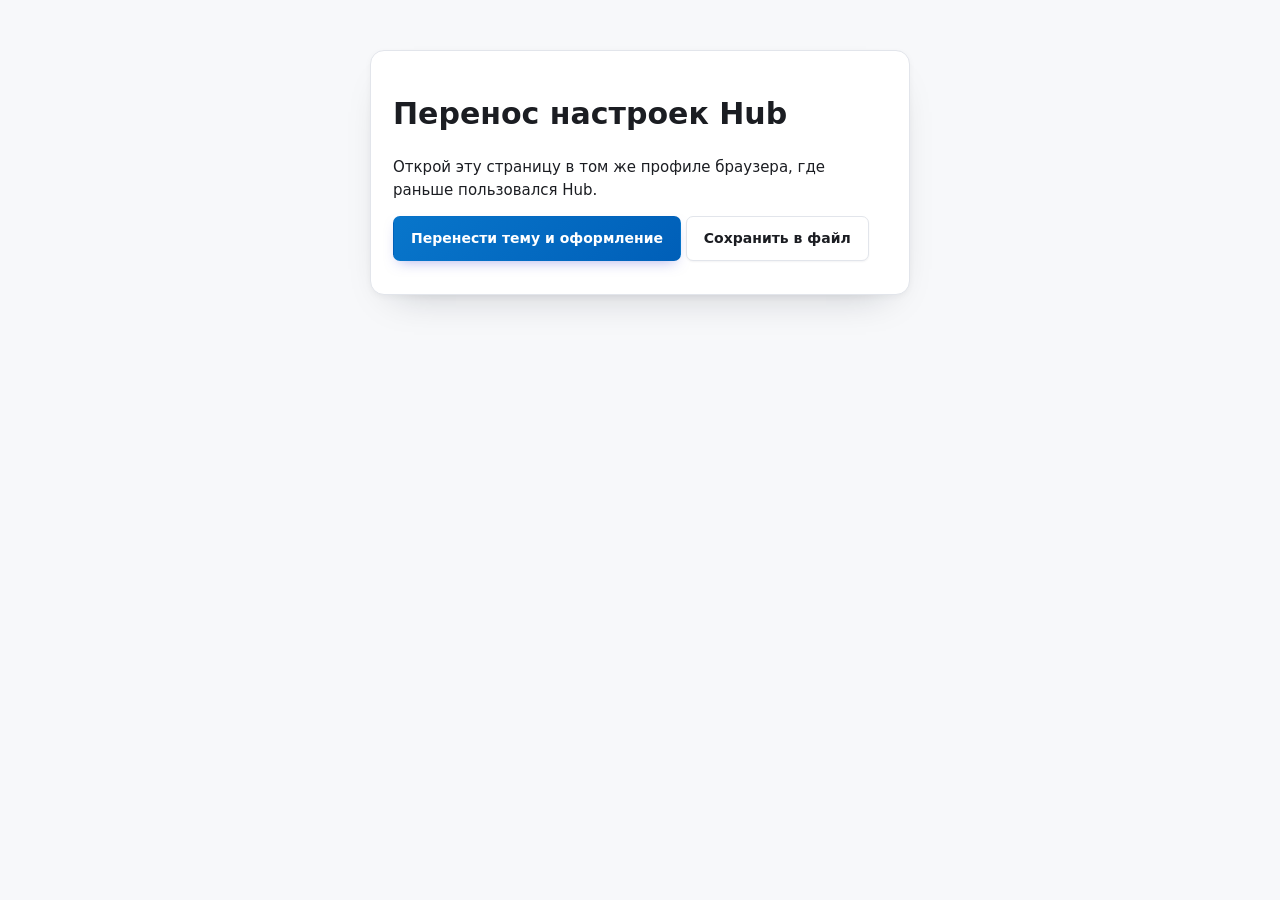
==== web/transfer.html @ 9c31f0e9 "Release Hub 1.4.0 for Windows" ====
<!doctype html>
<html lang="ru">
<head>
<meta charset="utf-8">
<meta name="viewport" content="width=device-width, initial-scale=1">
<title>Перенос настроек Hub</title>
<link rel="stylesheet" href="style.css">
</head>
<body>
<main class="transfer card">
  <h1>Перенос настроек Hub</h1>
  <p>Открой эту страницу в том же профиле браузера, где раньше пользовался Hub.</p>
  <button type="button" class="btn primary" id="transferBtn">Перенести тему и оформление</button>
  <button type="button" class="btn ghost" id="transferExport">Сохранить в файл</button>
  <p role="status" id="transferStatus"></p>
</main>
<script src="transfer.js"></script>
</body>
</html>
---- web/style.css ----
/* Hub — общая тема для всех инструментов */

:root {
  --ease-out: cubic-bezier(0.22, 0.8, 0.25, 1);
  --bg: #f7f8fa;
  --card: #ffffff;
  --card-soft: #f7f8fa;
  --text: #1b1d22;
  --muted: #505662;
  --faint: #626a77;
  --border: #e2e5eb;
  --border-strong: #c7cdd7;
  --accent: #005fb8;
  --accent-2: #0876cb;
  --accent-ink: #ffffff;
  --accent-soft: #e3effb;
  --danger: #e5484d;
  --ok: #18a058;
  --warn: #b45309;
  --ring: rgba(0, 95, 184, 0.24);
  --shadow-sm: 0 1px 2px rgba(16, 20, 32, 0.05);
  --shadow-md: 0 2px 6px rgba(16, 20, 32, 0.04), 0 18px 40px -24px rgba(16, 20, 32, 0.28);
  --shadow-lg: 0 30px 70px -30px rgba(16, 20, 32, 0.42);
  --radius-lg: 14px;
  --radius-md: 10px;
  --radius-sm: 7px;
  --row-hover: #edf0f5;
  --sidebar: #eef1f5;
  --pie-1: #6366f1;
  --pie-2: #3b9df0;
  --pie-3: #12a06a;
  --pie-4: #f0a028;
  --pie-5: #ec6f8e;
  --pie-6: #8b5cf6;
  --pie-7: #0ea5a5;
  --pie-8: #f97362;
  --pie-9: #4f8ef7;
  --pie-rest: #ccd1dc;
  --glass-canvas-bg: #edf2f9;
  --glass-glow-1: rgba(147, 112, 219, 0.42);
  --glass-glow-2: rgba(56, 189, 248, 0.38);
  --glass-glow-3: rgba(244, 114, 182, 0.32);
  --glass-glow-4: rgba(52, 211, 153, 0.32);
  color-scheme: light;
}

[data-theme="dark"] {
  --bg: #202124;
  --card: #292b30;
  --card-soft: #24262a;
  --text: #f1f2f5;
  --muted: #b9bfca;
  --faint: #a6adbb;
  --border: #383b43;
  --border-strong: #535864;
  --accent: #80c2ff;
  --accent-2: #a1d0ff;
  --accent-ink: #10121a;
  --accent-soft: #273e55;
  --danger: #ff6b6b;
  --ok: #3dd68c;
  --warn: #fbbf24;
  --ring: rgba(128, 194, 255, 0.3);
  --shadow-sm: 0 1px 2px rgba(0, 0, 0, 0.4);
  --shadow-md: 0 2px 8px rgba(0, 0, 0, 0.35), 0 24px 50px -30px rgba(0, 0, 0, 0.9);
  --shadow-lg: 0 40px 80px -30px rgba(0, 0, 0, 0.9);
  --row-hover: #33363d;
  --sidebar: #25272b;
  --pie-1: #80c2ff;
  --pie-2: #5cc5ff;
  --pie-3: #3dd68c;
  --pie-4: #fbbf24;
  --pie-5: #ff8fae;
  --pie-6: #b794ff;
  --pie-7: #2dd4bf;
  --pie-8: #ff8a72;
  --pie-9: #7aa7ff;
  --pie-rest: #3a4050;
  --glass-canvas-bg: #090b10;
  --glass-glow-1: rgba(139, 92, 246, 0.38);
  --glass-glow-2: rgba(14, 165, 233, 0.32);
  --glass-glow-3: rgba(236, 72, 153, 0.24);
  --glass-glow-4: rgba(16, 185, 129, 0.22);
  color-scheme: dark;
}

* { box-sizing: border-box; }

html, body { min-height: 100%; }

body {
  margin: 0;
  background-color: var(--bg);
  color: var(--text);
  font-family: "Segoe UI Variable Text", "Segoe UI", "Inter", system-ui, -apple-system, "Helvetica Neue", Arial, sans-serif;
  font-size: 15px;
  line-height: 1.5;
  -webkit-font-smoothing: antialiased;
  transition: background-color 0.25s ease, color 0.25s ease;
}

/* ---------- Каркас ---------- */

.shell {
  display: grid;
  grid-template-columns: 204px minmax(0, 1fr);
  min-height: 100vh;
}

.sidebar {
  position: sticky;
  top: 0;
  height: 100vh;
  display: flex;
  flex-direction: column;
  gap: 12px;
  padding: 14px 8px 10px;
  background: var(--sidebar);
  border-right: 1px solid var(--border);
  z-index: 50;
}

.brand { display: flex; align-items: center; gap: 12px; padding: 0 8px; }

.brand-mark {
  width: 32px;
  height: 32px;
  border-radius: 8px;
  display: grid;
  place-items: center;
  color: #fff;
  background: #005fb8;
  flex: none;
}

.brand-mark svg { width: 21px; height: 21px; }

.brand-text h1 {
  margin: 0;
  font-size: 17px;
  font-weight: 650;
  letter-spacing: -0.02em;
}

.nav {
  display: flex;
  flex-direction: column;
  gap: 2px;
  min-height: 0;
  overflow-y: auto;
  scrollbar-width: thin;
  padding: 2px;
}

.nav-item {
  display: flex;
  align-items: center;
  flex: none;
  gap: 9px;
  padding: 6px 8px;
  min-height: 34px;
  border: 1px solid transparent;
  border-radius: 7px;
  color: var(--muted);
  text-decoration: none;
  font-size: 13.5px;
  font-weight: 520;
  transition: background 0.15s ease, color 0.15s ease;
}

.nav-item:hover { background: var(--row-hover); color: var(--text); }

.nav-item.is-active {
  background: var(--accent-soft);
  border-color: color-mix(in srgb, var(--accent) 18%, transparent);
  color: var(--accent);
  font-weight: 600;
}

.nav-icon { width: 20px; height: 20px; display: grid; place-items: center; flex: none; }
.nav-icon svg { width: 18px; height: 18px; }
.nav-name { white-space: nowrap; overflow: hidden; text-overflow: ellipsis; }

.sidebar-foot { margin-top: auto; display: flex; flex-direction: column; gap: 10px; padding: 0 4px; }

.theme-toggle {
  display: flex;
  align-items: center;
  gap: 9px;
  width: 100%;
  padding: 9px 11px;
  border-radius: 11px;
  border: 1px solid var(--border);
  background: var(--card);
  color: var(--muted);
  font: inherit;
  font-size: 12.5px;
  cursor: pointer;
  transition: border-color 0.15s ease, color 0.15s ease, background 0.15s ease;
}

.theme-toggle:hover { border-color: var(--border-strong); color: var(--text); }
.theme-icon { width: 18px; height: 18px; display: grid; place-items: center; }
.theme-icon svg { width: 16px; height: 16px; }
.theme-icon .icon-moon { display: none; }
[data-theme="dark"] .theme-icon .icon-sun { display: none; }
[data-theme="dark"] .theme-icon .icon-moon { display: block; }

.workspace {
  grid-column: 2;
  padding: 0 28px 40px;
  width: 100%;
  max-width: 1240px;
  min-width: 0;
}

.workspace-bar {
  position: sticky;
  top: 0;
  z-index: 30;
  display: flex;
  align-items: center;
  min-height: 56px;
  border-bottom: 1px solid var(--border);
  background: var(--bg);
}

.quick-search {
  display: flex;
  align-items: center;
  gap: 9px;
  width: min(100%, 370px);
  padding: 5px 9px;
  min-height: 35px;
  background: var(--card);
  border: 1px solid var(--border-strong);
  border-radius: var(--radius-sm);
  color: var(--muted);
  text-align: left;
  font: inherit;
  font-size: 13px;
  cursor: pointer;
  transition: background-color 150ms ease, border-color 150ms ease;
}
.quick-search:hover { background: var(--row-hover); border-color: var(--accent); }
.quick-search svg { width: 17px; height: 17px; flex: none; }
.quick-search kbd {
  margin-left: auto;
  color: var(--muted);
  background: var(--card-soft);
  border: 1px solid var(--border);
  border-radius: 4px;
  padding: 1px 5px;
  font: inherit;
  font-size: 11px;
  white-space: nowrap;
}

.workspace-head { margin: 18px 0 16px; }
.skip-link { position: fixed; z-index: 200; top: 6px; left: 8px; transform: translateY(-150%); padding: 8px; background: var(--card); color: var(--accent); }
.skip-link:focus { transform: none; }
.shell :focus-visible, .modal :focus-visible, .transfer :focus-visible { outline: 2px solid var(--accent); outline-offset: 2px; }
.transfer { width: min(540px, calc(100% - 32px)); margin: 50px auto; }

html[data-desktop] .splash { display: none; }

.workspace-head h2 {
  margin: 0;
  font-size: 22px;
  font-weight: 650;
  letter-spacing: -0.025em;
}

.workspace-head p { margin: 3px 0 0; font-size: 13px; color: var(--muted); }

.tool-root { min-width: 0; transition: opacity 150ms ease, transform 150ms ease; }
.tool-root.is-entering { animation: toolEnter 280ms var(--ease-out) both; }
.tool-root.is-exiting { opacity: 0; transform: translateY(-6px); pointer-events: none; }

@keyframes toolEnter {
  from { opacity: 0; transform: translateY(10px); }
  to { opacity: 1; transform: none; }
}


/* ---------- Общее: кнопки, поля ---------- */

.btn {
  display: inline-flex;
  align-items: center;
  justify-content: center;
  gap: 8px;
  padding: 11px 17px;
  border-radius: var(--radius-sm);
  border: 1px solid transparent;
  background: transparent;
  color: var(--text);
  font: inherit;
  font-size: 14px;
  font-weight: 550;
  cursor: pointer;
  white-space: nowrap;
  transition: transform 0.16s ease, box-shadow 0.18s ease, background 0.18s ease, border-color 0.18s ease, opacity 0.18s ease;
}

.btn svg { width: 17px; height: 17px; }

.btn.ghost {
  background: var(--card);
  border-color: var(--border);
  color: var(--text);
  box-shadow: var(--shadow-sm);
}

.btn.ghost:hover { border-color: var(--border-strong); background: var(--row-hover); }

.btn.ghost.is-active { border-color: var(--accent); color: var(--accent); background: var(--accent-soft); }

.btn.primary {
  background: linear-gradient(135deg, var(--accent-2), var(--accent));
  color: var(--accent-ink);
  box-shadow: 0 6px 14px -6px rgba(91, 91, 214, 0.5);
}

.btn.primary:hover { transform: translateY(-1px); box-shadow: 0 10px 22px -11px rgba(91, 91, 214, 0.7); }

.btn.danger {
  background: linear-gradient(135deg, #f87171, var(--danger));
  color: #fff;
  box-shadow: 0 6px 14px -6px rgba(229, 72, 77, 0.45);
}

.btn.danger:hover { transform: translateY(-1px); }
.btn:active { transform: translateY(0) scale(0.985); }
.btn:disabled { opacity: 0.45; cursor: not-allowed; transform: none; box-shadow: none; }
.btn.small { padding: 9px 13px; font-size: 13px; }
.btn.tiny { padding: 6px 11px; font-size: 12.5px; border-radius: 9px; }
.btn.large { padding: 13px 22px; font-size: 14.5px; }

.btn:focus-visible, .mini-btn:focus-visible, .chip:focus-visible, .theme-toggle:focus-visible, .nav-item:focus-visible {
  outline: 2px solid var(--accent);
  outline-offset: 2px;
}

.card {
  background: var(--card);
  border: 1px solid var(--border);
  border-radius: var(--radius-lg);
  box-shadow: var(--shadow-md);
  padding: 20px 22px 18px;
}

.search {
  flex: 1;
  min-width: 200px;
  display: flex;
  align-items: center;
  gap: 9px;
  padding: 0 13px;
  background: var(--card);
  border: 1px solid var(--border);
  border-radius: var(--radius-sm);
  box-shadow: var(--shadow-sm);
  transition: border-color 0.18s ease, box-shadow 0.18s ease;
}

.search:focus-within { border-color: var(--accent); box-shadow: 0 0 0 4px var(--ring); }
.search svg { width: 17px; height: 17px; color: var(--faint); flex: none; }

.search input {
  flex: 1;
  min-width: 0;
  border: 0;
  outline: 0;
  background: transparent;
  padding: 11px 0;
  font: inherit;
  font-size: 14px;
  color: var(--text);
}

.search input::placeholder { color: var(--faint); }

/* ---------- Буфер обмена ---------- */

.clip-toolbar { display: flex; gap: 10px; align-items: center; flex-wrap: wrap; margin-bottom: 10px; }
.clip-filters { display: inline-flex; gap: 4px; background: var(--chip, rgba(0,0,0,0.04)); padding: 3px; border-radius: 999px; border: 1px solid var(--border); }
.clip-filters .pill { cursor: pointer; border: none; background: transparent; color: var(--muted); font-size: 12px; padding: 3px 10px; border-radius: 999px; transition: all 0.15s ease; }
.clip-filters .pill:hover { color: var(--text); }
.clip-filters .pill.is-active { background: var(--card); color: var(--accent); font-weight: 600; box-shadow: var(--shadow-sm); }
.clip-pill { font-size: 11px; padding: 2px 7px; border-radius: 999px; }

.clip-status { margin: 0 2px 14px; font-size: 12.5px; color: var(--muted); }
.clip-status.is-paused { color: var(--warn); }

.clip-list { display: flex; flex-direction: column; gap: 10px; }

.clip {
  display: flex;
  align-items: stretch;
  background: var(--card);
  border: 1px solid var(--border);
  border-radius: 16px;
  box-shadow: var(--shadow-sm);
  overflow: hidden;
  transition: border-color 0.15s ease, transform 0.15s ease;
  animation: rise 0.28s ease both;
}

.clip:hover { border-color: var(--border-strong); transform: translateY(-1px); }
.clip.is-pinned { border-color: color-mix(in srgb, var(--accent) 38%, var(--border)); }

.clip-body {
  flex: 1;
  min-width: 0;
  display: flex;
  flex-direction: column;
  gap: 7px;
  padding: 14px 16px;
  border: 0;
  background: none;
  font: inherit;
  color: inherit;
  text-align: left;
  cursor: pointer;
}

.clip-text {
  display: -webkit-box;
  -webkit-line-clamp: 4;
  -webkit-box-orient: vertical;
  overflow: hidden;
  white-space: pre-wrap;
  word-break: break-word;
  font-size: 13.5px;
  line-height: 1.45;
}

.clip-meta {
  display: flex;
  align-items: center;
  gap: 6px;
  font-size: 11.5px;
  color: var(--faint);
}

.clip-dot { color: var(--border-strong); }

.clip-badge {
  margin-left: 4px;
  padding: 2px 9px;
  border-radius: 999px;
  background: var(--accent-soft);
  color: var(--accent);
  font-size: 10.5px;
  font-weight: 550;
}

.clip-tools {
  display: flex;
  flex-direction: row;
  align-items: center;
  gap: 2px;
  padding: 0 10px 0 0;
  opacity: 0;
  transition: opacity 0.15s ease;
}

.clip:hover .clip-tools,
.clip:focus-within .clip-tools { opacity: 1; }

@media (hover: none) {
  .clip-tools { opacity: 1; }
}

.mini-btn {
  width: 30px;
  height: 30px;
  display: grid;
  place-items: center;
  border-radius: 9px;
  border: 1px solid transparent;
  background: transparent;
  color: var(--muted);
  cursor: pointer;
  transition: background 0.15s ease, color 0.15s ease;
}

.mini-btn svg { width: 16px; height: 16px; }
.mini-btn:hover { background: var(--row-hover); color: var(--text); }
.mini-btn.danger:hover { background: color-mix(in srgb, var(--danger) 12%, transparent); color: var(--danger); }

.clip-empty { text-align: center; padding: 20px 10px 4px; }
.clip-art { height: 150px; }

/* ---------- Пустые состояния ---------- */

.empty-state { text-align: center; padding: 6px 10px; }

.empty-art {
  position: relative;
  width: min(540px, 100%);
  height: 168px;
  display: grid;
  place-items: center;
  margin: 0 auto 6px;
}

.empty-folder {
  width: 88px;
  height: 88px;
  border-radius: 26px;
  display: grid;
  place-items: center;
  color: var(--accent);
  background: var(--card);
  border: 1px solid var(--border);
  box-shadow: var(--shadow-md);
  animation: rise 480ms var(--ease-out) both;
}

.empty-folder svg { width: 40px; height: 40px; }

.empty-chip {
  position: absolute;
  font-size: 12px;
  padding: 6px 12px;
  border-radius: 999px;
  background: var(--card);
  border: 1px solid var(--border);
  color: var(--muted);
  box-shadow: var(--shadow-sm);
  animation: rise 480ms var(--ease-out) both;
}

.empty-chip.c1 { top: 22px; left: 4%; color: #d98a00; animation-delay: 40ms; }
.empty-chip.c2 { top: 34px; right: 4%; color: #2f7ae5; animation-delay: 80ms; }
.empty-chip.c3 { bottom: 26px; left: 8%; color: #7c53e0; animation-delay: 120ms; }
.empty-chip.c4 { bottom: 18px; right: 6%; color: #12a06a; animation-delay: 160ms; }

[data-theme="dark"] .empty-chip.c1 { color: #f0b429; }
[data-theme="dark"] .empty-chip.c2 { color: #6aa8ff; }
[data-theme="dark"] .empty-chip.c3 { color: #b794ff; }
[data-theme="dark"] .empty-chip.c4 { color: #46d69b; }

.empty-state h2 { margin: 4px 0 8px; font-size: 21px; font-weight: 640; letter-spacing: -0.025em; }
.empty-state p { margin: 0 auto; max-width: 460px; color: var(--muted); font-size: 13.5px; }

.soon { text-align: center; padding: 60px 20px; }
.soon-title { margin: 0; font-weight: 600; }
.soon-text { margin: 6px 0 0; color: var(--muted); font-size: 13px; }

.rules-card { margin-top: 12px; padding: 16px 20px; animation: rise 0.2s ease both; }
.rules-head { display: flex; justify-content: space-between; align-items: center; margin-bottom: 12px; flex-wrap: wrap; gap: 8px; }
.rules-head h3 { font-size: 14.5px; font-weight: 650; margin: 0; }
.rules-actions { display: flex; gap: 8px; }
.rules-list { display: flex; flex-direction: column; gap: 10px; max-height: 380px; overflow-y: auto; padding-right: 4px; }
.rules-row { display: flex; gap: 10px; align-items: center; }
.rules-cat-input { width: 140px; flex-shrink: 0; font-size: 13px; padding: 6px 10px; border: 1px solid var(--border); border-radius: 8px; background: var(--card-soft); color: var(--text); }
.rules-ext-input { flex: 1; min-width: 0; font-size: 13px; padding: 6px 10px; border: 1px solid var(--border); border-radius: 8px; background: var(--card-soft); color: var(--text); }
.rules-foot { margin-top: 12px; display: flex; gap: 8px; }
.rules-field { display: flex; flex-direction: column; gap: 5px; margin-bottom: 12px; }
.rules-field label { font-size: 12px; font-weight: 600; color: var(--muted); }
.rules-field input { width: 100%; font-size: 13px; padding: 7px 10px; border: 1px solid var(--border); border-radius: 8px; background: var(--card-soft); color: var(--text); }

/* ---------- Сортировка файлов ---------- */

.picker-head {
  display: flex;
  align-items: center;
  justify-content: space-between;
  gap: 12px;
  margin-bottom: 14px;
}

.picker-head h2 { margin: 0; font-size: 15px; font-weight: 600; letter-spacing: -0.01em; }

.pill { font-size: 12px; padding: 4px 10px; border-radius: 999px; white-space: nowrap; }
.pill-quiet { color: var(--accent); background: var(--accent-soft); font-weight: 550; }

.field-row { display: flex; gap: 10px; align-items: stretch; flex-wrap: wrap; }
.field-row .path-field { flex: 1 1 320px; }

.path-field {
  position: relative;
  display: flex;
  align-items: center;
  min-width: 0;
  background: var(--card-soft);
  border: 1px solid var(--border);
  border-radius: var(--radius-sm);
  transition: border-color 0.18s ease, box-shadow 0.18s ease, background 0.18s ease;
}

.path-field:focus-within { border-color: var(--accent); box-shadow: 0 0 0 4px var(--ring); background: var(--card); }

.path-icon { width: 17px; height: 17px; margin-left: 13px; color: var(--faint); flex: none; }

.path-field input {
  flex: 1;
  min-width: 0;
  border: 0;
  outline: 0;
  background: transparent;
  padding: 12px 13px 12px 10px;
  font: inherit;
  font-size: 14px;
  color: var(--text);
  text-overflow: ellipsis;
}

.hint { margin: 12px 2px 0; font-size: 12.5px; color: var(--muted); }

.undo-banner {
  margin-top: 13px;
  display: flex;
  align-items: center;
  justify-content: space-between;
  gap: 12px;
  padding: 10px 12px 10px 14px;
  border-radius: 13px;
  background: var(--accent-soft);
  border: 1px solid color-mix(in srgb, var(--accent) 22%, transparent);
  animation: fadeIn 0.3s ease both;
}

.undo-banner-text { font-size: 13px; }

.stats { display: grid; grid-template-columns: repeat(3, 1fr); gap: 12px; margin-top: 16px; }

.stat {
  background: var(--card);
  border: 1px solid var(--border);
  border-radius: var(--radius-md);
  padding: 13px 17px;
  box-shadow: var(--shadow-sm);
  display: flex;
  flex-direction: column;
  gap: 2px;
}

.stat-value { font-size: 20px; font-weight: 640; letter-spacing: -0.02em; }
.stat-label { font-size: 12px; color: var(--muted); }

.preview { margin-top: 18px; }

.toolbar { display: flex; gap: 10px; align-items: center; margin-bottom: 12px; flex-wrap: wrap; }

.chips { display: flex; gap: 8px; flex-wrap: wrap; margin-bottom: 14px; }

.chip {
  display: inline-flex;
  align-items: center;
  gap: 7px;
  padding: 7px 13px;
  border-radius: 999px;
  border: 1px solid var(--border);
  background: var(--card);
  color: var(--muted);
  font: inherit;
  font-size: 13px;
  cursor: pointer;
  transition: all 0.16s ease;
}

.chip:hover { border-color: var(--border-strong); color: var(--text); transform: translateY(-1px); }
.chip[aria-pressed="true"] { background: var(--text); color: var(--bg); border-color: var(--text); }

.chip .chip-dot { width: 8px; height: 8px; border-radius: 50%; background: var(--dot, var(--faint)); flex: none; }
.chip .chip-count { font-size: 11.5px; opacity: 0.62; font-variant-numeric: tabular-nums; }

.list-card {
  background: var(--card);
  border: 1px solid var(--border);
  border-radius: var(--radius-lg);
  box-shadow: var(--shadow-md);
  overflow: hidden;
}

.list-head {
  display: grid;
  grid-template-columns: 30px minmax(0, 1fr) 88px 132px;
  gap: 12px;
  align-items: center;
  padding: 11px 18px;
  border-bottom: 1px solid var(--border);
  background: var(--card-soft);
  font-size: 11px;
  text-transform: uppercase;
  letter-spacing: 0.055em;
  color: var(--faint);
  font-weight: 600;
}

.list { max-height: min(50vh, 620px); overflow-y: auto; overscroll-behavior: contain; }

.row {
  display: grid;
  grid-template-columns: 30px minmax(0, 1fr) 88px 132px;
  gap: 12px;
  align-items: center;
  padding: 10px 18px;
  border-bottom: 1px solid var(--border);
  cursor: pointer;
  transition: background 0.14s ease;
  animation: rowIn 0.32s cubic-bezier(0.22, 0.9, 0.3, 1) both;
  animation-delay: calc(min(var(--row-index, var(--i, 0)), 10) * 14ms);
}

.row:last-child { border-bottom: 0; }
.list.still .row { animation: none; }
.row:hover { background: var(--row-hover); }
.row.is-off { opacity: 0.45; }
.row.is-off .row-name { text-decoration: line-through; text-decoration-color: var(--faint); }

.row-name {
  display: block;
  font-size: 14px;
  font-weight: 520;
  white-space: nowrap;
  overflow: hidden;
  text-overflow: ellipsis;
}

.row-meta { display: block; font-size: 12px; color: var(--muted); margin-top: 1px; }
.row-main { display: flex; align-items: center; gap: 11px; min-width: 0; }

.row-icon {
  width: 32px;
  height: 32px;
  border-radius: 10px;
  display: grid;
  place-items: center;
  flex: none;
  color: var(--c, var(--accent));
  background: color-mix(in srgb, var(--c, var(--accent)) 13%, transparent);
}

.row-icon svg { width: 17px; height: 17px; }
.row-text { min-width: 0; }
.row-size { font-size: 12.5px; color: var(--muted); font-variant-numeric: tabular-nums; white-space: nowrap; }
.row-dest { display: flex; align-items: center; gap: 7px; min-width: 0; }

.cat-tag {
  display: inline-flex;
  align-items: center;
  gap: 6px;
  font-size: 12px;
  padding: 4px 9px;
  border-radius: 8px;
  background: color-mix(in srgb, var(--c) 11%, transparent);
  color: color-mix(in srgb, var(--c) 78%, var(--text));
  white-space: nowrap;
  max-width: 100%;
  overflow: hidden;
  text-overflow: ellipsis;
}

.check { position: relative; width: 22px; height: 22px; display: inline-flex; flex: none; }

.check input {
  position: absolute;
  inset: 0;
  width: 100%;
  height: 100%;
  margin: 0;
  opacity: 0;
  cursor: pointer;
}

.check .box {
  width: 20px;
  height: 20px;
  border-radius: 6.5px;
  border: 1.5px solid var(--border-strong);
  background: var(--card);
  display: grid;
  place-items: center;
  transition: background 0.16s ease, border-color 0.16s ease, transform 0.16s ease;
  pointer-events: none;
}

.check:hover .box { border-color: var(--accent); }

.check input:checked + .box {
  background: linear-gradient(135deg, var(--accent-2), var(--accent));
  border-color: transparent;
  animation: pop 0.2s ease;
}

.check input:checked + .box::after {
  content: "";
  width: 10px;
  height: 5.5px;
  border-left: 2px solid #fff;
  border-bottom: 2px solid #fff;
  transform: rotate(-45deg) translateY(-1px);
  border-radius: 1px;
}

.check input:indeterminate + .box { background: var(--accent); border-color: transparent; }
.check input:indeterminate + .box::after { content: ""; width: 9px; height: 2px; border-radius: 2px; background: #fff; }
.check input:focus-visible + .box { box-shadow: 0 0 0 4px var(--ring); }

.list-empty { padding: 44px 20px 50px; text-align: center; }
.list-empty-title { margin: 0; font-weight: 600; font-size: 14.5px; }
.list-empty-sub { margin: 5px 0 0; color: var(--muted); font-size: 13px; }

.actionbar {
  position: sticky;
  bottom: 16px;
  margin-top: 14px;
  display: flex;
  align-items: center;
  justify-content: space-between;
  gap: 14px;
  padding: 12px 14px 12px 18px;
  border-radius: 17px;
  border: 1px solid var(--border);
  background: var(--card);
  box-shadow: var(--shadow-md);
}

.selection { display: flex; align-items: center; gap: 10px; font-size: 13.5px; color: var(--muted); }
.selection strong { color: var(--text); font-weight: 620; }
.selection-sep { margin: 0 4px; color: var(--faint); }

.selection-dot {
  width: 9px;
  height: 9px;
  border-radius: 50%;
  background: var(--accent);
  box-shadow: 0 0 0 4px color-mix(in srgb, var(--accent) 16%, transparent);
  flex: none;
}

.actionbar-right { display: flex; align-items: center; gap: 9px; }

/* ---------- Дубликаты ---------- */

.dupe-options {
  display: flex;
  align-items: center;
  gap: 14px;
  flex-wrap: wrap;
  margin-top: 13px;
}

.switch {
  display: inline-flex;
  align-items: center;
  gap: 9px;
  font-size: 13px;
  color: var(--muted);
  cursor: pointer;
  user-select: none;
}

.switch input {
  position: absolute;
  opacity: 0;
  width: 0;
  height: 0;
}

.switch-track {
  width: 38px;
  height: 22px;
  border-radius: 999px;
  background: var(--border-strong);
  display: inline-flex;
  align-items: center;
  padding: 2px;
  transition: background 0.18s ease;
  flex: none;
}

.switch-thumb {
  width: 18px;
  height: 18px;
  border-radius: 50%;
  background: #fff;
  box-shadow: 0 1px 3px rgba(16, 20, 32, 0.28);
  transition: transform 0.18s ease;
}

.switch input:checked + .switch-track {
  background: linear-gradient(135deg, var(--accent-2), var(--accent));
}

.switch input:checked + .switch-track .switch-thumb { transform: translateX(16px); }
.switch input:focus-visible + .switch-track { box-shadow: 0 0 0 4px var(--ring); }

.hint-inline { font-size: 12.5px; color: var(--faint); }

.dupe-list { display: flex; flex-direction: column; gap: 14px; }

.dupe-group {
  background: var(--card);
  border: 1px solid var(--border);
  border-radius: var(--radius-lg);
  box-shadow: var(--shadow-md);
  overflow: hidden;
}

.dupe-head {
  display: flex;
  align-items: center;
  justify-content: space-between;
  gap: 14px;
  padding: 12px 18px;
  background: var(--card-soft);
  border-bottom: 1px solid var(--border);
}

.dupe-head-main { display: flex; align-items: baseline; gap: 9px; flex-wrap: wrap; min-width: 0; }

.dupe-title { font-size: 13.5px; font-weight: 620; }
.dupe-sub { font-size: 12px; color: var(--muted); }

.dupe-free {
  font-size: 12px;
  padding: 4px 10px;
  border-radius: 999px;
  background: var(--accent-soft);
  color: var(--accent);
  font-weight: 550;
  white-space: nowrap;
}

.dupe-head-side { display: flex; align-items: center; gap: 9px; flex: none; }

.more-wrap { text-align: center; margin-top: 14px; }
.more-wrap .btn { margin: 0 auto; }

.dupe-files { display: flex; flex-direction: column; }

.dupe-row {
  display: grid;
  grid-template-columns: minmax(0, 1fr) 74px 32px;
  gap: 10px;
  align-items: center;
  padding: 9px 14px 9px 16px;
  border-bottom: 1px solid var(--border);
  transition: background 0.14s ease;
}

.dupe-row:last-child { border-bottom: 0; }
.dupe-row:hover { background: var(--row-hover); }

.dupe-pick {
  display: flex;
  align-items: center;
  gap: 12px;
  min-width: 0;
  cursor: pointer;
}

.dupe-thumb {
  width: 46px;
  height: 46px;
  border-radius: 11px;
  display: grid;
  place-items: center;
  flex: none;
  overflow: hidden;
  color: var(--accent);
  background: var(--accent-soft);
  border: 1px solid var(--border);
}

.dupe-thumb img { width: 100%; height: 100%; object-fit: cover; display: block; }
.dupe-thumb svg { width: 21px; height: 21px; }

.dupe-text { min-width: 0; display: flex; flex-direction: column; gap: 2px; }

.dupe-name {
  font-size: 13.5px;
  font-weight: 520;
  white-space: nowrap;
  overflow: hidden;
  text-overflow: ellipsis;
}

.dupe-meta {
  font-size: 11.5px;
  color: var(--muted);
  white-space: nowrap;
  overflow: hidden;
  text-overflow: ellipsis;
}

.dupe-size { font-size: 12.5px; color: var(--muted); font-variant-numeric: tabular-nums; text-align: right; }

.dupe-row.is-picked {
  background: color-mix(in srgb, var(--danger) 5%, transparent);
}

.dupe-row.is-picked .dupe-name { color: var(--text); }
.dupe-row.is-picked .check .box {
  background: var(--danger);
  border-color: transparent;
}

.dupe-row.is-picked .check .box::after {
  content: "";
  width: 10px;
  height: 5.5px;
  border-left: 2px solid #fff;
  border-bottom: 2px solid #fff;
  transform: rotate(-45deg) translateY(-1px);
  border-radius: 1px;
}

.dupe-row .mini-btn { color: var(--muted); }
.dupe-row .mini-btn:hover { color: var(--accent); background: var(--accent-soft); }

/* ---------- Карта диска ---------- */

.disk-result { margin-top: 16px; animation: fadeIn 0.3s ease both; }

.disk-card { padding: 20px 22px 22px; }

.disk-top {
  display: flex;
  align-items: center;
  justify-content: space-between;
  gap: 12px;
  flex-wrap: wrap;
}

.crumbs {
  display: flex;
  align-items: center;
  gap: 3px;
  min-width: 0;
  overflow-x: auto;
  flex: 1 1 260px;
  scrollbar-width: none;
  padding: 2px 0;
}

.crumbs::-webkit-scrollbar { display: none; }

.crumb {
  border: 0;
  background: none;
  font: inherit;
  font-size: 13px;
  color: var(--muted);
  padding: 5px 9px;
  border-radius: 9px;
  cursor: pointer;
  white-space: nowrap;
  max-width: 220px;
  overflow: hidden;
  text-overflow: ellipsis;
  transition: background 0.15s ease, color 0.15s ease;
}

.crumb:hover { background: var(--row-hover); color: var(--text); }
.crumb.is-here { color: var(--text); font-weight: 620; background: var(--accent-soft); }
.crumb-sep { color: var(--faint); font-size: 13px; flex: none; }

.disk-actions { display: flex; align-items: center; gap: 8px; flex: none; }

.disk-board {
  display: grid;
  grid-template-columns: minmax(230px, 300px) minmax(0, 1fr);
  gap: 26px;
  align-items: center;
  margin-top: 18px;
}

.donut-wrap {
  position: relative;
  width: 100%;
  max-width: 300px;
  margin: 0 auto;
  aspect-ratio: 1;
}

.donut { position: absolute; inset: 0; }

.donut-svg {
  width: 100%;
  height: 100%;
  display: block;
  overflow: visible;
}

.donut-slices {
  transform-box: fill-box;
  transform-origin: center;
  animation: donutIn 0.65s cubic-bezier(0.22, 0.9, 0.3, 1) both;
}

.donut-slice {
  cursor: pointer;
  transition: opacity 0.16s ease, stroke-width 0.16s ease;
}

.donut.is-hover .donut-slice { opacity: 0.32; }
.donut.is-hover .donut-slice.is-hot { opacity: 1; stroke-width: 16; }

.donut-center {
  position: absolute;
  inset: 0;
  display: flex;
  flex-direction: column;
  align-items: center;
  justify-content: center;
  gap: 3px;
  padding: 0 54px;
  text-align: center;
  pointer-events: none;
}

.donut-value {
  font-size: 24px;
  font-weight: 660;
  letter-spacing: -0.03em;
  font-variant-numeric: tabular-nums;
  white-space: nowrap;
}

.donut-note {
  font-size: 11.5px;
  color: var(--muted);
  max-width: 100%;
  white-space: nowrap;
  overflow: hidden;
  text-overflow: ellipsis;
}

.disk-legend {
  display: flex;
  flex-direction: column;
  gap: 2px;
  max-height: 336px;
  overflow-y: auto;
  overscroll-behavior: contain;
  padding: 2px 4px 14px 0;
  margin-right: -4px;
}

.disk-legend.is-scroll {
  mask-image: linear-gradient(to bottom, #000 calc(100% - 24px), transparent);
  -webkit-mask-image: linear-gradient(to bottom, #000 calc(100% - 24px), transparent);
}

.disk-row {
  display: grid;
  grid-template-columns: 10px minmax(0, 1fr) auto 46px 14px;
  align-items: center;
  gap: 11px;
  width: 100%;
  padding: 9px 11px;
  border: 1px solid transparent;
  border-radius: 12px;
  background: none;
  font: inherit;
  color: inherit;
  text-align: left;
  cursor: pointer;
  transition: background 0.14s ease, border-color 0.14s ease;
}

.disk-row:hover, .disk-row.is-hot { background: var(--row-hover); border-color: var(--border); }
.disk-row:disabled { cursor: default; }

.disk-dot {
  width: 10px;
  height: 10px;
  border-radius: 3.5px;
  background: var(--c, var(--accent));
  box-shadow: 0 0 0 3px color-mix(in srgb, var(--c, var(--accent)) 16%, transparent);
  flex: none;
}

.disk-row-main { min-width: 0; display: flex; flex-direction: column; gap: 1px; }

.disk-row-name {
  font-size: 13.5px;
  font-weight: 530;
  white-space: nowrap;
  overflow: hidden;
  text-overflow: ellipsis;
}

.disk-row-meta { font-size: 11.5px; color: var(--muted); white-space: nowrap; overflow: hidden; text-overflow: ellipsis; }

.disk-row-size { font-size: 12.5px; color: var(--text); font-variant-numeric: tabular-nums; white-space: nowrap; }

.disk-row-share { font-size: 11.5px; color: var(--faint); font-variant-numeric: tabular-nums; text-align: right; }

.disk-go { color: var(--faint); font-size: 16px; line-height: 1; text-align: center; display: grid; place-items: center; }
.disk-go svg { width: 14px; height: 14px; }
.disk-row:hover .disk-go { color: var(--accent); }

.disk-more { margin: 10px 4px 2px; font-size: 12px; color: var(--faint); line-height: 1.45; }

.disk-note { margin: 12px 2px 0; font-size: 12px; color: var(--faint); }

.disk-quick { justify-content: center; margin: 18px 0 0; }

@keyframes donutIn {
  from { opacity: 0; transform: rotate(-16deg) scale(0.9); }
  to { opacity: 1; transform: none; }
}

.disk-files-header { display: flex; align-items: center; justify-content: space-between; gap: 12px; margin: 24px 0 10px; }
.disk-files-header h2 { margin: 0; font-size: 14px; font-weight: 600; }
.disk-files-header p { margin: 0; color: var(--muted); font-size: 12px; }
.disk-file-list { border: 1px solid var(--border); border-radius: var(--radius-md); overflow: hidden; }
.disk-file-row {
  display: grid;
  grid-template-columns: minmax(0, 1fr) auto auto;
  align-items: center;
  gap: 16px;
  padding: 12px 14px;
  background: var(--card);
  border-bottom: 1px solid var(--border);
  transition: background-color 180ms ease, border-color 240ms ease;
  animation: rowIn 300ms var(--ease-out) both;
  animation-delay: calc(min(var(--row-index, 0), 10) * 16ms);
}
.disk-file-row:last-child { border-bottom: 0; }
.disk-file-row:hover { background: var(--row-hover); }
.disk-file-name { min-width: 0; overflow: hidden; text-overflow: ellipsis; white-space: nowrap; font-size: 13px; font-weight: 520; }
.btn.disk-delete { color: var(--danger); border-color: var(--border); }
.disk-delete:hover:not(:disabled) { background: color-mix(in srgb, var(--danger) 8%, var(--card)); border-color: var(--danger); }
.disk-delete:focus-visible { outline: 2px solid var(--danger); outline-offset: 3px; }
.disk-file-more, .disk-choice-note { margin: 10px 2px 0; color: var(--muted); font-size: 12px; line-height: 1.6; }

/* ---------- Заметки ---------- */

.notes-bar { display: flex; gap: 10px; align-items: center; justify-content: space-between; flex-wrap: wrap; padding: 14px 16px; }
.notes-actions { display: flex; gap: 8px; align-items: center; }

.notes-search {
  display: flex;
  align-items: center;
  gap: 9px;
  flex: 1 1 260px;
  padding: 9px 12px;
  border: 1px solid var(--border);
  border-radius: 11px;
  background: var(--card-soft);
  color: var(--faint);
  transition: border-color 0.16s ease, box-shadow 0.16s ease, background 0.16s ease;
}

.notes-search:focus-within { border-color: var(--accent); box-shadow: 0 0 0 4px var(--ring); background: var(--card); }
.notes-search .path-icon { width: 16px; height: 16px; }
.notes-search input { flex: 1; min-width: 0; border: 0; outline: 0; background: transparent; font: inherit; font-size: 13.5px; color: var(--text); }

.notes-grid { display: grid; grid-template-columns: repeat(auto-fill, minmax(280px, 1fr)); gap: 12px; margin-top: 14px; }

.note {
  display: flex;
  flex-direction: column;
  gap: 8px;
  padding: 16px 16px 12px;
  background: var(--card);
  border: 1px solid var(--border);
  border-radius: var(--radius-md);
  box-shadow: var(--shadow-sm);
  transition: box-shadow 200ms ease, border-color 200ms ease, transform 200ms var(--ease-out);
  animation: rowIn 300ms var(--ease-out) both;
  animation-delay: calc(min(var(--row-index, 0), 10) * 16ms);
}

.note:hover { box-shadow: var(--shadow-md); border-color: var(--border-strong); transform: translateY(-1px); }
.note.is-pinned { border-color: color-mix(in srgb, var(--accent) 30%, var(--border)); background: linear-gradient(180deg, var(--accent-soft), var(--card) 46%); }
.note-head { display: flex; gap: 8px; align-items: flex-start; justify-content: space-between; }
.note-title { margin: 0; font-size: 14px; font-weight: 620; letter-spacing: -0.01em; overflow-wrap: anywhere; }
.note-tools { display: flex; gap: 2px; flex: none; }
.note-tools .mini-btn { width: 26px; height: 26px; }
.note-tools .mini-btn.is-on { color: var(--accent); background: var(--accent-soft); }
.note-body { margin: 0; font-size: 13px; color: var(--muted); line-height: 1.55; white-space: pre-wrap; overflow-wrap: anywhere; }
.note-body.is-empty { color: var(--faint); font-style: italic; }
.note-foot { margin-top: auto; padding-top: 8px; display: flex; align-items: center; gap: 6px; font-size: 11.5px; color: var(--faint); }

.note-editor { margin-top: 14px; padding: 18px; display: flex; flex-direction: column; gap: 10px; }
.note-editor-head { display: flex; align-items: center; justify-content: space-between; gap: 10px; }
.note-editor-head h2 { margin: 0; font-size: 15px; font-weight: 620; }
.note-title-input, .note-text-input { width: 100%; border: 1px solid var(--border); background: var(--card-soft); color: var(--text); font: inherit; font-size: 13.5px; border-radius: 11px; padding: 10px 12px; }
.note-title-input:focus-visible, .note-text-input:focus-visible { outline: none; border-color: var(--accent); box-shadow: 0 0 0 4px var(--ring); background: var(--card); }
.note-text-input { resize: vertical; min-height: 120px; line-height: 1.55; }
.note-editor-actions { display: flex; gap: 8px; justify-content: flex-end; }

/* ---------- Поля выбора и большие файлы ---------- */

.select-field {
  display: flex;
  align-items: center;
  gap: 8px;
  padding: 0 12px;
  border: 1px solid var(--border);
  border-radius: 12px;
  background: var(--card);
  font-size: 12.5px;
  color: var(--muted);
  transition: border-color 0.16s ease, box-shadow 0.16s ease;
}

.select-field select { border: 0; background: transparent; font: inherit; color: var(--text); padding: 10px 2px; outline: none; cursor: pointer; }
.select-field:focus-within { border-color: var(--accent); box-shadow: 0 0 0 4px var(--ring); }

.big-result { margin-top: 16px; animation: fadeIn 0.3s ease both; }
.big-card { padding: 18px 20px 14px; }
.big-top { display: flex; align-items: flex-start; justify-content: space-between; gap: 12px; margin-bottom: 12px; }
.big-folder { margin: 0; font-size: 15px; font-weight: 620; letter-spacing: -0.01em; }
.big-folder-path { margin: 2px 0 0; font-size: 12px; color: var(--faint); overflow-wrap: anywhere; }

.big-list { border: 1px solid var(--border); border-radius: var(--radius-md); overflow: hidden; }

.big-file {
  display: grid;
  grid-template-columns: 26px minmax(0, 1fr) auto auto;
  gap: 12px;
  align-items: center;
  padding: 11px 14px;
  background: var(--card);
  border-bottom: 1px solid var(--border);
  transition: background-color 180ms ease;
  animation: rowIn 300ms var(--ease-out) both;
  animation-delay: calc(min(var(--row-index, 0), 12) * 16ms);
}

.big-file:last-child { border-bottom: 0; }
.big-file:hover { background: var(--row-hover); }
.big-rank { font-size: 11.5px; color: var(--faint); font-variant-numeric: tabular-nums; text-align: right; }
.big-file-text { min-width: 0; display: flex; flex-direction: column; gap: 1px; }
.big-file-name { font-size: 13.5px; font-weight: 520; overflow: hidden; text-overflow: ellipsis; white-space: nowrap; }
.big-file-meta { font-size: 11.5px; color: var(--muted); overflow: hidden; text-overflow: ellipsis; white-space: nowrap; }
.big-file-size { font-size: 13px; font-weight: 560; font-variant-numeric: tabular-nums; white-space: nowrap; }
.big-file-tools { display: flex; align-items: center; gap: 6px; }
.btn.big-delete { color: var(--danger); }
.big-delete:hover:not(:disabled) { background: color-mix(in srgb, var(--danger) 8%, var(--card)); border-color: var(--danger); }
.big-empty-row { margin: 0; padding: 22px 16px; text-align: center; color: var(--muted); font-size: 13px; }
.big-note { margin: 12px 2px 0; font-size: 12px; color: var(--faint); line-height: 1.6; overflow-wrap: anywhere; }
.big-quick, .clean-quick { justify-content: center; margin: 18px 0 0; }

/* ---------- Сравнение папок ---------- */

.compare-fields { display: grid; grid-template-columns: repeat(auto-fit, minmax(260px, 1fr)); gap: 12px; }
.compare-field { display: flex; flex-direction: column; gap: 6px; min-width: 0; }
.compare-label { font-size: 11.5px; text-transform: uppercase; letter-spacing: 0.05em; color: var(--faint); font-weight: 600; }
.compare-actions { display: flex; align-items: center; justify-content: space-between; gap: 12px; flex-wrap: wrap; margin-top: 14px; }
.cmp-result { margin-top: 16px; animation: fadeIn 0.3s ease both; }
.stats-four { grid-template-columns: repeat(4, 1fr); }
.stat-added .stat-value { color: var(--ok); }
.stat-removed .stat-value { color: var(--danger); }
.stat-changed .stat-value { color: var(--warn); }
.cmp-card { margin-top: 12px; padding: 16px 18px 12px; }
.cmp-chips { margin-bottom: 12px; }
.cmp-chip.tone-added .chip-dot { background: var(--ok); }
.cmp-chip.tone-removed .chip-dot { background: var(--danger); }
.cmp-chip.tone-changed .chip-dot { background: var(--warn); }

.cmp-list { display: flex; flex-direction: column; border: 1px solid var(--border); border-radius: var(--radius-md); overflow: hidden; }

.cmp-row {
  display: grid;
  grid-template-columns: 92px minmax(0, 1fr) auto;
  gap: 12px;
  align-items: center;
  padding: 9px 14px;
  border-bottom: 1px solid var(--border);
  background: var(--card);
  animation: rowIn 260ms var(--ease-out) both;
  animation-delay: calc(min(var(--row-index, 0), 12) * 14ms);
}

.cmp-row:last-child { border-bottom: 0; }
.cmp-row:hover { background: var(--row-hover); }
.cmp-badge { font-size: 11px; font-weight: 600; padding: 3px 8px; border-radius: 999px; text-align: center; background: var(--row-hover); color: var(--muted); }
.cmp-added .cmp-badge { color: var(--ok); background: color-mix(in srgb, var(--ok) 12%, transparent); }
.cmp-removed .cmp-badge { color: var(--danger); background: color-mix(in srgb, var(--danger) 11%, transparent); }
.cmp-changed .cmp-badge { color: var(--warn); background: color-mix(in srgb, var(--warn) 13%, transparent); }
.cmp-path { font-size: 13px; overflow: hidden; text-overflow: ellipsis; white-space: nowrap; }
.cmp-meta { font-size: 12px; color: var(--muted); font-variant-numeric: tabular-nums; white-space: nowrap; }

/* ---------- Уборка ---------- */

.clean-switch { margin-top: 14px; }
.clean-result { margin-top: 16px; animation: fadeIn 0.3s ease both; }
.clean-chips { margin-bottom: 12px; }
.clean-chip.tone-old .chip-dot { background: var(--warn); }
.clean-chip.tone-junk .chip-dot { background: var(--danger); }
.clean-chip.tone-empty .chip-dot { background: var(--pie-2); }
.clean-card { padding: 6px 8px 10px; }
.clean-list { display: flex; flex-direction: column; }
.clean-group-head { display: flex; align-items: baseline; justify-content: space-between; gap: 10px; padding: 12px 10px 6px; }
.clean-group-head h3 { margin: 0; font-size: 14px; font-weight: 620; }
.clean-group-head span { font-size: 11.5px; color: var(--faint); }

.clean-row {
  display: grid;
  grid-template-columns: 22px 32px minmax(0, 1fr) auto;
  gap: 12px;
  align-items: center;
  padding: 9px 10px;
  border-radius: 11px;
  cursor: pointer;
  transition: background-color 160ms ease;
  animation: rowIn 280ms var(--ease-out) both;
  animation-delay: calc(min(var(--row-index, 0), 12) * 14ms);
}

.clean-row:hover { background: var(--row-hover); }
.clean-row.is-picked { background: var(--accent-soft); }
.clean-text { min-width: 0; display: flex; flex-direction: column; gap: 1px; }
.clean-name { font-size: 13.5px; font-weight: 520; overflow: hidden; text-overflow: ellipsis; white-space: nowrap; }
.clean-meta { font-size: 11.5px; color: var(--muted); }
.clean-size { font-size: 12.5px; color: var(--muted); font-variant-numeric: tabular-nums; white-space: nowrap; }
.actionbar-count { font-size: 13.5px; color: var(--muted); }
.actionbar-count b { color: var(--text); font-weight: 620; }

/* ---------- Модальные окна ---------- */


.modal {
  position: fixed;
  inset: 0;
  display: flex;
  align-items: center;
  justify-content: center;
  padding: 20px;
  background: rgba(14, 16, 24, 0.42);
  backdrop-filter: blur(6px);
  -webkit-backdrop-filter: blur(6px);
  z-index: 60;
  animation: fadeIn 0.2s ease both;
}

.modal-card {
  width: 100%;
  max-width: 460px;
  background: var(--card);
  border: 1px solid var(--border);
  border-radius: 22px;
  padding: 28px 26px 22px;
  text-align: center;
  box-shadow: var(--shadow-lg);
  animation: popIn 0.28s cubic-bezier(0.22, 1.1, 0.4, 1) both;
}

.modal.is-closing { animation: modalExit 160ms ease-in both; }
.modal.is-closing .modal-card { animation: modalCardExit 160ms ease-in both; }
.modal-card { max-height: calc(100dvh - 40px); overflow-y: auto; }
.modal-card .result-text { white-space: pre-line; overflow-wrap: anywhere; }
.modal-card h2 { margin: 0 0 6px; font-size: 18.5px; font-weight: 640; letter-spacing: -0.02em; }
.result-text { margin: 0; color: var(--muted); font-size: 13.5px; }

.result-icon {
  width: 56px;
  height: 56px;
  margin: 0 auto 14px;
  border-radius: 18px;
  display: grid;
  place-items: center;
  color: #fff;
  background: linear-gradient(135deg, #34d399, var(--ok));
  box-shadow: 0 14px 30px -14px rgba(24, 160, 88, 0.9);
}

.result-icon svg { width: 26px; height: 26px; }

.result-icon.warn {
  background: linear-gradient(135deg, #fbbf24, #f59e0b);
  box-shadow: 0 14px 30px -14px rgba(245, 158, 11, 0.9);
}

.result-errors {
  margin-top: 16px;
  text-align: left;
  max-height: 160px;
  overflow-y: auto;
  border: 1px solid var(--border);
  border-radius: 12px;
  padding: 10px 12px;
  background: var(--card-soft);
  font-size: 12.5px;
  color: var(--muted);
}

.result-errors div + div { margin-top: 6px; }
.result-errors b { color: var(--text); font-weight: 550; }

.modal-actions { margin-top: 22px; display: flex; gap: 9px; justify-content: center; flex-wrap: wrap; }

/* ---------- Загрузка и тосты ---------- */

.busy {
  position: fixed;
  inset: 0;
  display: grid;
  place-items: center;
  z-index: 70;
  background: rgba(14, 16, 24, 0.26);
  backdrop-filter: blur(3px);
  animation: fadeIn 0.18s ease both;
}

.busy-card {
  display: flex;
  align-items: center;
  gap: 12px;
  padding: 14px 20px;
  border-radius: 14px;
  background: var(--card);
  border: 1px solid var(--border);
  box-shadow: var(--shadow-md);
  font-size: 13.5px;
}

.spinner {
  width: 17px;
  height: 17px;
  border-radius: 50%;
  border: 2px solid color-mix(in srgb, var(--accent) 25%, transparent);
  border-top-color: var(--accent);
  animation: spin 0.7s linear infinite;
}

.toast {
  position: fixed;
  left: 50%;
  bottom: 26px;
  transform: translate(-50%, 12px);
  padding: 11px 18px;
  border-radius: 12px;
  background: #14161f;
  color: #f3f4f8;
  font-size: 13px;
  box-shadow: var(--shadow-lg);
  z-index: 80;
  animation: toastIn 0.25s ease both;
  max-width: min(520px, calc(100% - 32px));
  text-align: center;
}

[data-theme="dark"] .toast { background: #f3f4f8; color: #14161f; }

/* ---------- Утилиты и анимации ---------- */

.hidden { display: none !important; }
[hidden] { display: none !important; }

@keyframes fadeIn { from { opacity: 0; } to { opacity: 1; } }
@keyframes rise { from { opacity: 0; transform: translateY(8px); } to { opacity: 1; transform: none; } }
@keyframes pop { 0% { transform: scale(0.82); } 60% { transform: scale(1.06); } 100% { transform: scale(1); } }
@keyframes popIn { from { opacity: 0; transform: scale(0.95) translateY(10px); } to { opacity: 1; transform: none; } }
@keyframes rowIn { from { opacity: 0; transform: translateY(7px); } to { opacity: 1; transform: none; } }
@keyframes spin { to { transform: rotate(360deg); } }
@keyframes modalExit { to { opacity: 0; } }
@keyframes modalCardExit { to { opacity: 0; transform: translateY(6px) scale(0.98); } }
@keyframes toastIn { from { opacity: 0; transform: translate(-50%, 14px); } to { opacity: 1; transform: translate(-50%, 0); } }

.sidebar, .card, .list-head, .modal-card, .undo-banner, .search, .actionbar {
  transition: background-color 240ms ease, border-color 240ms ease, color 240ms ease, box-shadow 240ms ease;
}
.clip { transition: background-color 240ms ease, border-color 180ms ease, transform 180ms var(--ease-out); }
.card, .undo-banner { animation: rise 320ms var(--ease-out) both; }
.disk-row, .dupe-group { animation: rowIn 300ms var(--ease-out) both; animation-delay: calc(min(var(--row-index, 0), 10) * 16ms); }
.nav-icon, .theme-icon { transition: transform 220ms var(--ease-out); }
.nav-item:hover .nav-icon { transform: translateX(2px); }
.theme-toggle:hover .theme-icon { transform: rotate(12deg); }
.btn:not(:disabled):hover { translate: 0 -1px; }
.btn { transition: transform 160ms ease, translate 160ms ease, box-shadow 180ms ease, background 180ms ease, border-color 180ms ease, opacity 180ms ease; }
.btn:not(:disabled):active { translate: 0 0; }

/* ---------- Мониторинг ПК ---------- */

.mon-vitals {
  display: grid;
  grid-template-columns: repeat(4, minmax(0, 1fr));
  gap: 12px;
}

.mon-vital {
  padding: 15px 17px 14px;
  display: flex;
  flex-direction: column;
  gap: 3px;
  min-width: 0;
}

.mon-vital-label {
  font-size: 10.5px;
  letter-spacing: 0.06em;
  text-transform: uppercase;
  color: var(--faint);
  font-weight: 600;
}

.mon-vital-value {
  font-size: 25px;
  font-weight: 650;
  letter-spacing: -0.03em;
  line-height: 1.15;
  font-variant-numeric: tabular-nums;
}

.mon-vital-uptime { font-size: 18px; letter-spacing: -0.02em; }

.mon-vital-sub {
  font-size: 11.5px;
  color: var(--muted);
  white-space: nowrap;
  overflow: hidden;
  text-overflow: ellipsis;
}

.mon-bar {
  display: block;
  height: 5px;
  margin-top: 9px;
  border-radius: 999px;
  background: var(--row-hover);
  overflow: hidden;
}

.mon-bar i {
  display: block;
  height: 100%;
  border-radius: inherit;
  background: linear-gradient(90deg, var(--accent-2), var(--accent));
  transition: width 420ms var(--ease-out);
}

.mon-bar i.is-blue { background: linear-gradient(90deg, var(--pie-2), #2f7ae5); }
.mon-bar i.is-green { background: linear-gradient(90deg, var(--pie-3), #12a06a); }

.mon-sparkline {
  display: block;
  width: 100%;
  height: 26px;
  margin-top: 6px;
  overflow: visible;
}
.sparkline-line {
  fill: none;
  stroke: var(--accent);
  stroke-width: 1.8;
  stroke-linecap: round;
  stroke-linejoin: round;
}
.sparkline-line.is-ram {
  stroke: #2f7ae5;
}
.sparkline-area {
  fill: color-mix(in srgb, var(--accent) 15%, transparent);
}
.sparkline-area.is-ram {
  fill: color-mix(in srgb, #2f7ae5 15%, transparent);
}

.mon-card { margin-top: 14px; padding: 18px 20px 14px; }

.mon-head {
  display: flex;
  align-items: flex-start;
  justify-content: space-between;
  gap: 14px;
  flex-wrap: wrap;
  margin-bottom: 12px;
}

.mon-head-main { display: flex; flex-direction: column; gap: 5px; }

.mon-head-main h2 {
  margin: 0;
  display: flex;
  align-items: baseline;
  gap: 8px;
  font-size: 15px;
  font-weight: 620;
  letter-spacing: -0.01em;
}

.mon-count {
  padding: 2px 8px;
  border-radius: 999px;
  background: var(--accent-soft);
  color: var(--accent);
  font-size: 11.5px;
  font-weight: 600;
  font-variant-numeric: tabular-nums;
}

.mon-live { display: inline-flex; align-items: center; gap: 6px; font-size: 11.5px; color: var(--faint); }

.mon-dot {
  width: 6px;
  height: 6px;
  border-radius: 50%;
  background: var(--ok);
  box-shadow: 0 0 0 3px color-mix(in srgb, var(--ok) 16%, transparent);
  animation: monPulse 2.2s ease-in-out infinite;
}

.mon-live.is-paused { color: var(--warn); }
.mon-live.is-paused .mon-dot {
  background: var(--warn);
  box-shadow: 0 0 0 3px color-mix(in srgb, var(--warn) 16%, transparent);
  animation: none;
}

@keyframes monPulse {
  0%, 100% { opacity: 1; }
  50% { opacity: 0.45; }
}

.mon-controls { display: flex; align-items: center; gap: 8px; flex-wrap: wrap; }

.mon-search { min-width: 0; width: 190px; height: 38px; padding: 0 12px; }
.mon-search input { font-size: 13px; }
.mon-sort { height: 38px; padding: 0 11px; gap: 6px; }
.mon-sort span { font-size: 10.5px; color: var(--faint); }
.mon-sort select { padding: 0; font-size: 12.5px; }

.mon-table { border: 1px solid var(--border); border-radius: var(--radius-md); overflow: hidden; }

.mon-thead,
.mon-row {
  display: grid;
  grid-template-columns: minmax(0, 1fr) 92px 92px 86px;
  align-items: center;
  gap: 10px;
  padding: 9px 14px;
}

.mon-thead {
  background: var(--card-soft);
  border-bottom: 1px solid var(--border);
  font-size: 10.5px;
  font-weight: 600;
  letter-spacing: 0.055em;
  text-transform: uppercase;
  color: var(--faint);
}

.mon-row { border-bottom: 1px solid var(--border); }
.mon-row:last-child { border-bottom: 0; }
.mon-row:hover { background: var(--row-hover); }
.mon-row.is-own { background: var(--accent-soft); }
.mon-row.is-own:hover { background: color-mix(in srgb, var(--accent) 10%, var(--card)); }

.mon-proc { min-width: 0; display: flex; flex-direction: column; gap: 1px; }

.mon-name {
  font-size: 13px;
  font-weight: 540;
  overflow: hidden;
  text-overflow: ellipsis;
  white-space: nowrap;
}

.mon-you {
  padding: 1px 6px;
  border: 1px solid color-mix(in srgb, var(--accent) 26%, transparent);
  border-radius: 999px;
  background: var(--card);
  color: var(--accent);
  font-size: 10.5px;
  font-weight: 600;
  vertical-align: 1px;
}

.mon-meta {
  font-size: 11.5px;
  color: var(--muted);
  overflow: hidden;
  text-overflow: ellipsis;
  white-space: nowrap;
}

.mon-right { text-align: right; }
.mon-value { font-size: 12.5px; font-variant-numeric: tabular-nums; white-space: nowrap; }
.mon-action { display: flex; justify-content: flex-end; }

.btn.mon-close:hover:not(:disabled) {
  background: color-mix(in srgb, var(--danger) 8%, var(--card));
  border-color: var(--danger);
  color: var(--danger);
}

.mon-lock { width: 26px; height: 26px; display: grid; place-items: center; color: var(--faint); }
.mon-lock svg { width: 15px; height: 15px; }
.mon-lock:hover { color: var(--muted); }

.mon-empty { margin: 0; padding: 30px 16px; text-align: center; color: var(--muted); font-size: 13px; }
.mon-note { margin: 12px 2px 0; font-size: 12px; color: var(--faint); line-height: 1.6; }

/* ---------- О программе ---------- */

.about-hero {
  display: flex;
  align-items: center;
  gap: 16px;
  padding: 22px 24px;
}

.about-mark {
  width: 56px;
  height: 56px;
  border-radius: 17px;
  display: grid;
  place-items: center;
  flex: none;
  color: #fff;
  background: linear-gradient(140deg, var(--accent-2), var(--accent));
  box-shadow: 0 12px 26px -14px rgba(91, 91, 214, 0.9);
}

.about-mark svg { width: 30px; height: 30px; }

.about-hero-text { min-width: 0; }

.about-hero h2 {
  margin: 0;
  display: flex;
  align-items: center;
  gap: 10px;
  flex-wrap: wrap;
  font-size: 24px;
  font-weight: 650;
  letter-spacing: -0.03em;
}

.about-hero-text > p {
  margin: 5px 0 0;
  color: var(--muted);
  font-size: 13.5px;
  line-height: 1.55;
}

.about-hero-text .about-author {
  margin-top: 3px;
  color: var(--faint);
  font-size: 12px;
}

.about-author b { color: var(--text); font-weight: 600; }

.about-grid {
  display: grid;
  grid-template-columns: repeat(4, minmax(0, 1fr));
  gap: 12px;
  margin-top: 12px;
}

.about-card {
  padding: 14px 16px 13px;
  display: flex;
  flex-direction: column;
  gap: 2px;
  min-width: 0;
}

.about-label {
  font-size: 10.5px;
  letter-spacing: 0.06em;
  text-transform: uppercase;
  color: var(--faint);
  font-weight: 600;
}

.about-value {
  font-size: 17px;
  font-weight: 640;
  letter-spacing: -0.02em;
  overflow-wrap: anywhere;
}

.about-sub { font-size: 11.5px; color: var(--muted); }

.about-columns {
  display: grid;
  grid-template-columns: 1.1fr 0.9fr;
  gap: 12px;
  margin-top: 12px;
}

.about-panel { padding: 18px 20px; }

.about-panel h3 {
  margin: 0 0 8px;
  font-size: 14.5px;
  font-weight: 620;
  letter-spacing: -0.01em;
}

.about-panel p {
  margin: 0;
  color: var(--muted);
  font-size: 13px;
  line-height: 1.65;
}

.about-points {
  margin: 10px 0 0;
  padding-left: 18px;
  color: var(--muted);
  font-size: 12.5px;
  line-height: 1.7;
}

.about-points code,
.about-panel p code {
  padding: 1px 5px;
  border-radius: 5px;
  background: var(--row-hover);
  color: var(--text);
  font-size: 0.92em;
}

.about-path {
  display: block;
  margin-top: 12px;
  padding: 10px 12px;
  border: 1px solid var(--border);
  border-radius: 10px;
  background: var(--card-soft);
  color: var(--text);
  font-family: "Cascadia Code", "Consolas", ui-monospace, monospace;
  font-size: 12px;
  line-height: 1.5;
  overflow-wrap: anywhere;
}

.about-actions { display: flex; gap: 8px; flex-wrap: wrap; margin-top: 10px; }

.about-changelog { margin-top: 12px; padding: 18px 20px; }

.about-changelog h3 {
  margin: 0 0 12px;
  font-size: 14.5px;
  font-weight: 620;
  letter-spacing: -0.01em;
}

.about-releases {
  margin: 0;
  padding: 0;
  list-style: none;
  display: flex;
  flex-direction: column;
  gap: 14px;
}

.about-release {
  padding-left: 14px;
  border-left: 2px solid var(--border);
}

.about-release.is-latest { border-left-color: var(--accent); }

.about-release-head {
  display: flex;
  align-items: baseline;
  gap: 8px;
  flex-wrap: wrap;
}

.about-release-version {
  font-size: 13.5px;
  font-weight: 640;
  letter-spacing: -0.01em;
}

.about-release-badge {
  padding: 1px 7px;
  border-radius: 999px;
  background: var(--accent-soft);
  color: var(--accent);
  font-size: 10.5px;
  font-weight: 600;
  letter-spacing: 0.02em;
}

.about-release-date {
  color: var(--faint);
  font-size: 11.5px;
}

.about-release-items {
  margin: 6px 0 0;
  padding-left: 16px;
  color: var(--muted);
  font-size: 12.5px;
  line-height: 1.65;
}

.about-release-empty {
  color: var(--faint);
  font-size: 12.5px;
}

.about-license {
  margin-top: 12px;
  padding: 0;
  overflow: hidden;
}

.about-license summary {
  display: flex;
  align-items: center;
  justify-content: space-between;
  gap: 12px;
  padding: 14px 20px;
  cursor: pointer;
  font-size: 13px;
  font-weight: 560;
  list-style: none;
}

.about-license summary::-webkit-details-marker { display: none; }

.about-license summary::after {
  content: "+";
  color: var(--faint);
  font-size: 17px;
  line-height: 1;
}

.about-license[open] summary {
  border-bottom: 1px solid var(--border);
}

.about-license[open] summary::after { content: "−"; }

.about-license pre {
  margin: 0;
  padding: 16px 20px;
  max-height: 320px;
  overflow: auto;
  color: var(--muted);
  font-family: "Cascadia Code", "Consolas", ui-monospace, monospace;
  font-size: 11.5px;
  line-height: 1.6;
  white-space: pre-wrap;
  overflow-wrap: anywhere;
}

.about-foot {
  margin: 14px 2px 0;
  text-align: center;
  color: var(--faint);
  font-size: 11.5px;
}

/* ---------- Стартовый экран и обучение ---------- */

.splash {
  position: fixed;
  inset: 0;
  z-index: 90;
  display: grid;
  place-items: center;
  background-color: var(--bg);
  background-image:
    radial-gradient(680px 420px at 50% 18%, var(--bg-glow-1), transparent 62%),
    radial-gradient(600px 380px at 50% 92%, var(--bg-glow-2), transparent 60%);
  transition: opacity 0.38s ease, visibility 0s 0.38s;
}

.splash.is-done { opacity: 0; visibility: hidden; }

.splash-stage {
  display: flex;
  flex-direction: column;
  align-items: center;
  gap: 0;
  text-align: center;
  transform: translateY(-14px);
}

.splash-mark {
  display: grid;
  grid-template-columns: 1fr 1fr;
  gap: 8px;
  width: 76px;
  height: 76px;
  margin-bottom: 22px;
}

.splash-mark i {
  border-radius: 13px;
  background: linear-gradient(145deg, var(--accent-2), var(--accent));
  box-shadow: 0 10px 22px -12px rgba(91, 91, 214, 0.85);
  animation: splashTile 0.6s var(--ease-out) both;
}

.splash-mark i:nth-child(1) { --sx: 12px; --sy: 12px; animation-delay: 0.04s; }
.splash-mark i:nth-child(2) { --sx: -12px; --sy: 12px; animation-delay: 0.11s; }
.splash-mark i:nth-child(3) { --sx: 12px; --sy: -12px; animation-delay: 0.18s; }
.splash-mark i:nth-child(4) { --sx: -12px; --sy: -12px; animation-delay: 0.25s; }

.splash-name {
  margin: 0;
  font-size: 25px;
  font-weight: 650;
  letter-spacing: -0.035em;
  animation: splashText 0.5s var(--ease-out) 0.32s both;
}

.splash-hint {
  margin: 4px 0 0;
  color: var(--faint);
  font-size: 12.5px;
  letter-spacing: 0.01em;
  animation: splashText 0.5s var(--ease-out) 0.4s both;
}

.splash-track {
  width: 132px;
  height: 3px;
  margin-top: 24px;
  border-radius: 99px;
  overflow: hidden;
  background: var(--border);
  animation: splashText 0.4s ease 0.2s both;
}

.splash-track i {
  display: block;
  width: 100%;
  height: 100%;
  border-radius: 99px;
  background: linear-gradient(90deg, var(--accent-2), var(--accent));
  transform-origin: left center;
  animation: splashBar 1.05s cubic-bezier(0.35, 0.1, 0.25, 1) 0.15s both;
}

@keyframes splashTile {
  from { opacity: 0; transform: translate(var(--sx, 0), var(--sy, 0)) scale(0.55); }
  to { opacity: 1; transform: none; }
}

@keyframes splashText {
  from { opacity: 0; transform: translateY(7px); }
  to { opacity: 1; transform: none; }
}

@keyframes splashBar {
  from { transform: scaleX(0); }
  to { transform: scaleX(1); }
}

html[data-motion="off"] .splash { display: none; }

/* ---------- Обучение ---------- */

.intro {
  position: fixed;
  inset: 0;
  z-index: 80;
  display: flex;
  align-items: center;
  justify-content: center;
  padding: 24px;
  background: rgba(14, 16, 24, 0.42);
  backdrop-filter: blur(7px);
  -webkit-backdrop-filter: blur(7px);
  animation: fadeIn 0.22s ease both;
}

.intro.is-closing { animation: modalExit 180ms ease-in both; }

.intro-card {
  position: relative;
  width: 100%;
  max-width: 540px;
  max-height: calc(100dvh - 48px);
  overflow-y: auto;
  padding: 26px 30px 24px;
  border: 1px solid var(--border);
  border-radius: 26px;
  background: var(--card);
  box-shadow: var(--shadow-lg);
  animation: popIn 0.3s cubic-bezier(0.22, 1.1, 0.4, 1) both;
}

.intro.is-closing .intro-card { animation: modalCardExit 180ms ease-in both; }

.intro-skip {
  position: absolute;
  top: 18px;
  right: 20px;
  padding: 5px 9px;
  border: 0;
  border-radius: 9px;
  background: transparent;
  color: var(--faint);
  font: inherit;
  font-size: 12.5px;
  cursor: pointer;
  transition: color 160ms ease, background 160ms ease;
}

.intro-skip:hover { color: var(--text); background: var(--row-hover); }

.intro-visual {
  width: 58px;
  height: 58px;
  margin-bottom: 16px;
  border-radius: 18px;
  display: grid;
  place-items: center;
  color: #fff;
  background: linear-gradient(140deg, var(--accent-2), var(--accent));
  box-shadow: 0 14px 30px -16px rgba(91, 91, 214, 0.95);
}

.intro-visual svg { width: 27px; height: 27px; }

.intro-step {
  margin: 0 0 4px;
  color: var(--faint);
  font-size: 11px;
  font-weight: 600;
  letter-spacing: 0.07em;
  text-transform: uppercase;
}

.intro-step.is-welcome { color: var(--accent); }

.intro-card h2 {
  margin: 0 0 8px;
  font-size: 22px;
  font-weight: 650;
  letter-spacing: -0.03em;
  animation: splashText 0.3s var(--ease-out) both;
}

.intro-text {
  margin: 0;
  min-height: 96px;
  color: var(--muted);
  font-size: 13.5px;
  line-height: 1.65;
  animation: splashText 0.32s var(--ease-out) 0.04s both;
}

.intro-dots {
  display: flex;
  align-items: center;
  gap: 6px;
  min-height: 20px;
  margin: 4px 0 14px;
}

.intro-dots i {
  width: 6px;
  height: 6px;
  border-radius: 99px;
  background: var(--border-strong);
  transition: width 220ms var(--ease-out), background 220ms ease;
}

.intro-dots i.is-active { width: 20px; background: var(--accent); }

.intro-chips { gap: 7px; flex-wrap: wrap; }

.intro-chips span {
  padding: 4px 10px 5px;
  border: 1px solid var(--border);
  border-radius: 99px;
  background: var(--card-soft);
  color: var(--muted);
  font-size: 11.5px;
  letter-spacing: 0.01em;
}

.intro-actions {
  display: flex;
  justify-content: flex-end;
  gap: 9px;
  flex-wrap: wrap;
}

.intro-actions .btn.primary { min-width: 132px; }

@media (max-width: 560px) {
  .intro { padding: 12px; }
  .intro-card { padding: 24px 20px 20px; border-radius: 22px; }
  .intro-card h2 { font-size: 19.5px; }
  .intro-text { min-height: 124px; }
  .intro-actions .btn { flex: 1 1 auto; }
}

/* ---------- Корзина хаба ---------- */

.trash-bar .hint { margin-top: 10px; }

.trash-actions {
  display: flex;
  gap: 9px;
  justify-content: flex-end;
  flex-wrap: wrap;
  margin-top: 14px;
}

.trash-list {
  display: flex;
  flex-direction: column;
  gap: 12px;
  margin-top: 16px;
}

.trash-run {
  padding: 16px 18px 14px;
  animation: rowIn 0.3s var(--ease-out) both;
  animation-delay: calc(var(--row-index, 0) * 35ms);
}

.trash-run-head { display: flex; align-items: center; gap: 10px; flex-wrap: wrap; }

.trash-source {
  padding: 4px 9px;
  border-radius: 99px;
  background: var(--accent-soft);
  color: var(--accent);
  font-size: 11px;
  font-weight: 620;
  letter-spacing: 0.04em;
  text-transform: uppercase;
}

.trash-when { font-size: 12px; color: var(--faint); }
.trash-run-head .pill { margin-left: auto; }

.trash-folder {
  margin: 8px 0 0;
  font-size: 12px;
  color: var(--muted);
  overflow-wrap: anywhere;
}

.trash-items {
  list-style: none;
  display: flex;
  flex-direction: column;
  margin: 10px 0 0;
  padding: 0;
}

.trash-item {
  display: flex;
  align-items: center;
  gap: 9px;
  padding: 6px 0;
  border-bottom: 1px solid var(--border);
}

.trash-item:last-child { border-bottom: 0; }
.trash-item-icon { width: 16px; height: 16px; color: var(--faint); flex: none; display: grid; place-items: center; }
.trash-item-icon svg { width: 15px; height: 15px; }

.trash-item-name {
  flex: 1;
  min-width: 0;
  font-size: 13px;
  overflow: hidden;
  text-overflow: ellipsis;
  white-space: nowrap;
}

.trash-item-size {
  font-size: 11.5px;
  color: var(--muted);
  font-variant-numeric: tabular-nums;
  white-space: nowrap;
}

.trash-more { padding-top: 7px; font-size: 12px; color: var(--faint); }
.trash-run-actions { display: flex; gap: 8px; justify-content: flex-end; flex-wrap: wrap; margin-top: 12px; }

/* ---------- Общий поиск (Ctrl+K) ---------- */

.palette {
  position: fixed;
  inset: 0;
  z-index: 65;
  display: flex;
  align-items: flex-start;
  justify-content: center;
  padding: 12vh 20px 20px;
  background: rgba(14, 16, 24, 0.36);
  backdrop-filter: blur(5px);
  -webkit-backdrop-filter: blur(5px);
  animation: fadeIn 0.16s ease both;
}

.palette-card {
  width: 100%;
  max-width: 560px;
  overflow: hidden;
  background: var(--card);
  border: 1px solid var(--border);
  border-radius: 18px;
  box-shadow: var(--shadow-lg);
  animation: popIn 0.22s cubic-bezier(0.22, 1.1, 0.4, 1) both;
}

.palette-field {
  display: flex;
  align-items: center;
  gap: 10px;
  padding: 14px 16px;
  border-bottom: 1px solid var(--border);
}

.palette-field .palette-icon { border: 0; background: transparent; color: var(--faint); width: auto; height: auto; }

.palette-field input {
  flex: 1;
  min-width: 0;
  border: 0;
  background: transparent;
  color: var(--text);
  font: inherit;
  font-size: 15px;
  outline: none;
}

.palette-field input::-webkit-search-cancel-button { display: none; }
.palette-icon { width: 30px; height: 30px; border-radius: 9px; background: var(--card-soft); border: 1px solid var(--border); display: grid; place-items: center; color: var(--muted); flex: none; }
.palette-icon svg { width: 17px; height: 17px; }
.palette-field .palette-icon svg { width: 19px; height: 19px; }

.palette kbd {
  font: inherit;
  font-size: 10.5px;
  font-weight: 600;
  color: var(--muted);
  border: 1px solid var(--border);
  border-bottom-width: 2px;
  background: var(--card-soft);
  padding: 2px 6px;
  border-radius: 6px;
}

.palette-list { max-height: min(52vh, 420px); overflow-y: auto; padding: 6px 8px 10px; }

.palette-group {
  margin: 8px 8px 4px;
  font-size: 10.5px;
  font-weight: 620;
  letter-spacing: 0.08em;
  text-transform: uppercase;
  color: var(--faint);
}

.palette-item {
  display: flex;
  align-items: center;
  gap: 11px;
  width: 100%;
  padding: 9px 10px;
  border: 0;
  border-radius: 11px;
  background: transparent;
  color: var(--text);
  font: inherit;
  text-align: left;
  cursor: pointer;
}

.palette-item.is-active { background: var(--accent-soft); }
.palette-item.is-active .palette-icon { color: var(--accent); background: var(--card); border-color: transparent; }
.palette-text { min-width: 0; display: flex; flex-direction: column; gap: 1px; }

.palette-title {
  font-size: 13.5px;
  font-weight: 540;
  overflow: hidden;
  text-overflow: ellipsis;
  white-space: nowrap;
}

.palette-meta {
  font-size: 11.5px;
  color: var(--muted);
  overflow: hidden;
  text-overflow: ellipsis;
  white-space: nowrap;
}

.palette-empty { margin: 0; padding: 22px 12px 26px; text-align: center; font-size: 13px; color: var(--muted); }

.palette-foot {
  display: flex;
  align-items: center;
  gap: 6px;
  flex-wrap: wrap;
  margin: 0;
  padding: 9px 14px;
  border-top: 1px solid var(--border);
  background: var(--card-soft);
  font-size: 11.5px;
  color: var(--faint);
}

.palette-foot span { opacity: 0.6; }

@media (max-width: 560px) {
  .trash-run { padding: 14px 14px 12px; }
  .trash-run-head .pill { margin-left: 0; }
  .trash-run-actions .btn { flex: 1 1 auto; }
  .palette { padding: 8vh 12px 12px; }
  .palette-card { border-radius: 16px; }
  .palette-list { max-height: 60vh; }
  .palette-foot { display: none; }
}

/* ---------- Сжатие картинок ---------- */

.img-dropzone {
  display: flex;
  flex-direction: column;
  align-items: center;
  justify-content: center;
  padding: 36px 20px;
  border: 2px dashed var(--border);
  border-radius: var(--radius-lg);
  background: var(--card-soft);
  text-align: center;
  cursor: pointer;
  transition: border-color var(--duration-fast), background-color var(--duration-fast);
}

.img-dropzone:hover,
.img-dropzone.is-dragover {
  border-color: var(--accent);
  background: var(--accent-soft);
}

.img-drop-icon {
  width: 48px;
  height: 48px;
  display: flex;
  align-items: center;
  justify-content: center;
  border-radius: 50%;
  background: var(--accent-soft);
  color: var(--accent);
  margin-bottom: 12px;
}

.img-drop-icon svg {
  width: 26px;
  height: 26px;
}

.img-drop-title {
  font-size: 15px;
  font-weight: 600;
  margin: 0 0 4px;
}

.img-drop-title span {
  color: var(--accent);
  text-decoration: underline;
}

.img-drop-hint {
  font-size: 12.5px;
  color: var(--faint);
  margin: 0;
}

.img-settings {
  display: flex;
  align-items: center;
  gap: 20px;
  flex-wrap: wrap;
  padding: 14px 18px;
  margin-top: 14px;
}

.img-setting-group {
  display: flex;
  align-items: center;
  gap: 10px;
}

.img-setting-label {
  font-size: 13px;
  font-weight: 500;
  color: var(--faint);
  white-space: nowrap;
}

.img-slider {
  accent-color: var(--accent);
  cursor: pointer;
  width: 110px;
}

.img-select {
  padding: 6px 12px;
  border-radius: var(--radius);
  border: 1px solid var(--border);
  background: var(--bg);
  color: var(--fg);
  font-size: 13px;
}

.img-batch-bar {
  display: flex;
  align-items: center;
  justify-content: space-between;
  gap: 14px;
  padding: 12px 18px;
  margin-top: 14px;
  flex-wrap: wrap;
}

.img-batch-info {
  font-size: 13px;
  color: var(--fg);
}

.img-saved-val {
  color: var(--ok);
}

.img-batch-actions {
  display: flex;
  gap: 8px;
}

.img-grid {
  display: grid;
  grid-template-columns: repeat(auto-fill, minmax(320px, 1fr));
  gap: 14px;
  margin-top: 14px;
}

.img-card {
  display: grid;
  grid-template-columns: 80px minmax(0, 1fr) auto;
  gap: 12px;
  padding: 12px;
  align-items: center;
}

.img-preview {
  width: 80px;
  height: 80px;
  border-radius: var(--radius);
  overflow: hidden;
  background: var(--card-soft);
  display: flex;
  align-items: center;
  justify-content: center;
}

.img-preview img {
  width: 100%;
  height: 100%;
  object-fit: cover;
}

.img-details {
  display: flex;
  flex-direction: column;
  gap: 4px;
  min-width: 0;
}

.img-details-head {
  display: flex;
  align-items: center;
  gap: 6px;
}

.img-filename {
  font-size: 13.5px;
  font-weight: 600;
  white-space: nowrap;
  overflow: hidden;
  text-overflow: ellipsis;
}

.img-stats {
  display: flex;
  flex-direction: column;
  gap: 2px;
  font-size: 12px;
}

.img-stat-dims {
  color: var(--faint);
}

.img-stat-sizes {
  display: flex;
  align-items: center;
  gap: 6px;
}

.img-stat-sizes.is-smaller b {
  color: var(--ok);
}

.img-card-actions {
  display: flex;
  flex-direction: column;
  gap: 4px;
}

/* ---------- Заметки: чекбоксы и Markdown ---------- */

.note-tags-bar {
  display: flex;
  gap: 6px;
  overflow-x: auto;
  padding: 4px 0 8px;
  margin-bottom: 8px;
}

.note-tags-bar .pill {
  font-size: 12px;
  padding: 3px 10px;
  cursor: pointer;
}

.note-tags-list {
  display: flex;
  flex-wrap: wrap;
  gap: 4px;
  margin-top: 6px;
}

.note-tag {
  font-size: 11px;
  padding: 2px 7px;
  border-radius: 6px;
  background: var(--accent-soft);
  color: var(--accent);
  cursor: pointer;
}

.note-todo {
  display: flex;
  align-items: flex-start;
  gap: 8px;
  margin: 3px 0;
  line-height: 1.4;
}

.note-todo input[type="checkbox"] {
  margin-top: 3px;
  accent-color: var(--accent);
  cursor: pointer;
}

.note-todo.is-done {
  text-decoration: line-through;
  opacity: 0.65;
}

.note-body h4 {
  margin: 8px 0 4px;
  font-size: 14px;
  font-weight: 700;
}

.note-body code {
  padding: 1px 4px;
  border-radius: 4px;
  background: var(--card-soft);
  font-size: 12px;
}

/* ---------- Сравнение: кнопка синхронизации ---------- */

.cmp-sync-btn {
  padding: 3px 8px;
  font-size: 11.5px;
  border-radius: 6px;
  background: var(--card-soft);
  color: var(--fg);
  border: 1px solid var(--border);
  cursor: pointer;
  white-space: nowrap;
  transition: all var(--duration-fast);
}

.cmp-sync-btn:hover {
  background: var(--accent);
  color: #fff;
  border-color: var(--accent);
}

.cmp-sync-btn.is-synced {
  background: var(--ok);
  color: #fff;
  border-color: var(--ok);
  pointer-events: none;
}

/* ---------- Адаптив ---------- */

@media (max-width: 900px) {
  .workspace { padding-inline: 18px; }

  .list-head, .row { grid-template-columns: 26px minmax(0, 1fr) 108px; }
  .col-size, .row-size { display: none; }

  .dupe-row { grid-template-columns: minmax(0, 1fr) 32px; }
  .dupe-size { display: none; }
  .dupe-thumb { width: 40px; height: 40px; }

  .disk-board { grid-template-columns: minmax(0, 1fr); gap: 18px; }
  .donut-wrap { max-width: 240px; }
  .disk-legend { max-height: 340px; }
  .disk-row { grid-template-columns: 10px minmax(0, 1fr) auto 14px; }
  .disk-row-share { display: none; }
  .disk-actions { width: 100%; }
  .disk-actions .btn { flex: 1; }
  .disk-file-row { gap: 9px; padding: 10px; }
  .disk-files-header { align-items: flex-start; flex-direction: column; gap: 3px; }
  .disk-delete { padding: 6px 9px; font-size: 12px; }

  .actionbar { flex-direction: column; align-items: stretch; gap: 10px; }
  .actionbar-right { justify-content: space-between; }
  .actionbar-right .btn.primary { flex: 1; }

  .stats-four { grid-template-columns: repeat(2, 1fr); }
  .notes-grid { grid-template-columns: 1fr; }
  .big-file { grid-template-columns: 20px minmax(0, 1fr) auto; }
  .big-file-tools .mini-btn { display: none; }
  .cmp-row { grid-template-columns: minmax(0, 1fr) auto; }
  .cmp-badge { display: none; }

  .empty-chip { display: none; }

  .mon-vitals { grid-template-columns: repeat(2, minmax(0, 1fr)); }
  .mon-controls { width: 100%; }
  .mon-search { flex: 1 1 150px; width: auto; }

  .about-grid { grid-template-columns: repeat(2, minmax(0, 1fr)); }
  .about-columns { grid-template-columns: minmax(0, 1fr); }
}

@media (max-width: 520px) {
  .about-grid { grid-template-columns: minmax(0, 1fr); }
  .about-hero { align-items: flex-start; padding: 18px; }
  .about-mark { width: 46px; height: 46px; border-radius: 14px; }
  .about-mark svg { width: 25px; height: 25px; }
  .about-hero h2 { font-size: 21px; }
}

@media (max-width: 640px) {
  .mon-thead, .mon-row { grid-template-columns: minmax(0, 1fr) 62px 78px; padding: 9px 10px; gap: 8px; }
  .mon-thead span:nth-child(3), .mon-row .mon-value + .mon-value { display: none; }
  .mon-close { padding: 6px 8px; font-size: 12px; }
  .mon-vital-value { font-size: 22px; }
}

/* Анимации выключаются переключателем в меню (html[data-motion="off"]), а не системной
   настройкой: в Windows «Эффекты анимации» часто выключены по умолчанию, и тогда сайт
   выглядел бы совсем без движения. */
html[data-motion="off"] *, html[data-motion="off"] *::before, html[data-motion="off"] *::after {
    animation-duration: 0.001ms !important;
    animation-delay: 0ms !important;
    animation-iteration-count: 1 !important;
    transition-duration: 0.001ms !important;
    transition-delay: 0ms !important;
    scroll-behavior: auto !important;
}
html[data-motion="off"] .tool-root,
html[data-motion="off"] .nav-icon,
html[data-motion="off"] .theme-icon,
html[data-motion="off"] .btn,
html[data-motion="off"] .clip {
    transform: none !important;
    translate: none !important;
}

/* ---------- 1.3: Акцентные цвета Windows 11 ---------- */
/* По умолчанию: Cyber Purple (--accent: #5b5bd6; --accent-2: #7c6cff;) */

/* Изумрудный (Hacker Emerald) */
[data-accent="emerald"] {
  --accent: #059669;
  --accent-2: #10b981;
  --accent-soft: #ecfdf5;
  --ring: rgba(16, 185, 129, 0.22);
}
[data-theme="dark"][data-accent="emerald"] {
  --accent: #10b981;
  --accent-2: #34d399;
  --accent-soft: #064e3b33;
  --ring: rgba(52, 211, 153, 0.28);
}

/* Океанский синий (Ocean Blue / Windows 11) */
[data-accent="ocean"] {
  --accent: #0284c7;
  --accent-2: #38bdf8;
  --accent-soft: #f0f9ff;
  --ring: rgba(2, 132, 199, 0.22);
}
[data-theme="dark"][data-accent="ocean"] {
  --accent: #38bdf8;
  --accent-2: #7dd3fc;
  --accent-soft: #0c4a6e33;
  --ring: rgba(56, 189, 248, 0.28);
}

/* Закатный оранжевый (Sunset Orange) */
[data-accent="sunset"] {
  --accent: #ea580c;
  --accent-2: #f97316;
  --accent-soft: #fff7ed;
  --ring: rgba(234, 88, 12, 0.22);
}
[data-theme="dark"][data-accent="sunset"] {
  --accent: #fb923c;
  --accent-2: #fdba74;
  --accent-soft: #7c2d1233;
  --ring: rgba(251, 146, 60, 0.28);
}

/* Неоновый розовый (Neon Pink) */
[data-accent="pink"] {
  --accent: #db2777;
  --accent-2: #f472b6;
  --accent-soft: #fdf2f8;
  --ring: rgba(219, 39, 119, 0.22);
}
[data-theme="dark"][data-accent="pink"] {
  --accent: #f472b6;
  --accent-2: #fbcfe8;
  --accent-soft: #83184333;
  --ring: rgba(244, 114, 182, 0.28);
}

/* Панель выбора акцентного цвета */
.accent-bar {
  display: flex;
  align-items: center;
  justify-content: space-between;
  padding: 8px 10px;
  background: var(--card-soft);
  border: 1px solid var(--border);
  border-radius: var(--radius-sm);
  margin-bottom: 4px;
}

.accent-dot {
  width: 18px;
  height: 18px;
  border-radius: 50%;
  border: 2px solid transparent;
  background-color: var(--dot-color);
  cursor: pointer;
  padding: 0;
  transition: transform 0.18s var(--ease-out), box-shadow 0.18s var(--ease-out);
  outline: none;
}

.accent-dot:hover {
  transform: scale(1.22);
}

.accent-dot.is-active {
  transform: scale(1.22);
  border-color: var(--card);
  box-shadow: 0 0 0 2px var(--accent);
}

/* ---------- Настоящий Fluent Acrylic Glassmorphism ---------- */

/* 1. Фоновое свечение (Canvas): сочные светящиеся градиентные сферы, размывающиеся сквозь стекло */
[data-glass="on"] body {
  background-color: var(--glass-canvas-bg) !important;
  background-image:
    radial-gradient(850px 650px at 8% 8%, var(--glass-glow-1), transparent 68%),
    radial-gradient(800px 600px at 92% 14%, var(--glass-glow-2), transparent 68%),
    radial-gradient(900px 750px at 50% 90%, var(--glass-glow-3), transparent 70%),
    radial-gradient(650px 650px at 85% 70%, var(--glass-glow-4), transparent 68%) !important;
  background-attachment: fixed !important;
}

/* 2. Стеклянные поверхности */
[data-glass="on"] .sidebar {
  background-color: rgba(255, 255, 255, 0.55) !important;
  background-image:
    linear-gradient(135deg, rgba(255, 255, 255, 0.8) 0%, rgba(255, 255, 255, 0.25) 100%),
    url("data:image/svg+xml,%3Csvg viewBox='0 0 200 200' xmlns='http://www.w3.org/2000/svg'%3E%3Cfilter id='noiseFilter'%3E%3CfeTurbulence type='fractalNoise' baseFrequency='0.8' numOctaves='3' stitchTiles='stitch'/%3E%3C/filter%3E%3Crect width='100%25' height='100%25' filter='url(%23noiseFilter)' opacity='0.025'/%3E%3C/svg%3E") !important;
  backdrop-filter: blur(28px) saturate(200%) contrast(105%) !important;
  -webkit-backdrop-filter: blur(28px) saturate(200%) contrast(105%) !important;
  border-right: 1px solid rgba(255, 255, 255, 0.65) !important;
  box-shadow:
    inset 0 1px 1px 0 rgba(255, 255, 255, 0.9),
    0 16px 40px -10px rgba(31, 38, 135, 0.12) !important;
}

[data-glass="on"] .card,
[data-glass="on"] .modal-card,
[data-glass="on"] .palette-card {
  position: relative;
  background-color: rgba(255, 255, 255, 0.55) !important;
  background-image:
    linear-gradient(135deg, rgba(255, 255, 255, 0.8) 0%, rgba(255, 255, 255, 0.25) 100%),
    url("data:image/svg+xml,%3Csvg viewBox='0 0 200 200' xmlns='http://www.w3.org/2000/svg'%3E%3Cfilter id='noiseFilter'%3E%3CfeTurbulence type='fractalNoise' baseFrequency='0.8' numOctaves='3' stitchTiles='stitch'/%3E%3C/filter%3E%3Crect width='100%25' height='100%25' filter='url(%23noiseFilter)' opacity='0.025'/%3E%3C/svg%3E") !important;
  backdrop-filter: blur(28px) saturate(200%) contrast(105%) !important;
  -webkit-backdrop-filter: blur(28px) saturate(200%) contrast(105%) !important;
  border: 1px solid rgba(255, 255, 255, 0.65) !important;
  box-shadow:
    inset 0 1px 1px 0 rgba(255, 255, 255, 0.9),
    0 16px 40px -10px rgba(31, 38, 135, 0.12) !important;
}

/* Тёмная тема: глубокое матовое стекло с микро-шумом и преломлением света */
[data-theme="dark"][data-glass="on"] .sidebar {
  background-color: rgba(16, 20, 30, 0.48) !important;
  background-image:
    linear-gradient(135deg, rgba(255, 255, 255, 0.07) 0%, rgba(255, 255, 255, 0.01) 100%),
    url("data:image/svg+xml,%3Csvg viewBox='0 0 200 200' xmlns='http://www.w3.org/2000/svg'%3E%3Cfilter id='noiseFilter'%3E%3CfeTurbulence type='fractalNoise' baseFrequency='0.8' numOctaves='3' stitchTiles='stitch'/%3E%3C/filter%3E%3Crect width='100%25' height='100%25' filter='url(%23noiseFilter)' opacity='0.035'/%3E%3C/svg%3E") !important;
  backdrop-filter: blur(28px) saturate(200%) contrast(105%) !important;
  -webkit-backdrop-filter: blur(28px) saturate(200%) contrast(105%) !important;
  border-right: 1px solid rgba(255, 255, 255, 0.14) !important;
  box-shadow:
    inset 0 1px 1px 0 rgba(255, 255, 255, 0.22),
    0 18px 45px -10px rgba(0, 0, 0, 0.6) !important;
}

[data-theme="dark"][data-glass="on"] .card,
[data-theme="dark"][data-glass="on"] .modal-card,
[data-theme="dark"][data-glass="on"] .palette-card {
  position: relative;
  background-color: rgba(16, 20, 30, 0.48) !important;
  background-image:
    linear-gradient(135deg, rgba(255, 255, 255, 0.07) 0%, rgba(255, 255, 255, 0.01) 100%),
    url("data:image/svg+xml,%3Csvg viewBox='0 0 200 200' xmlns='http://www.w3.org/2000/svg'%3E%3Cfilter id='noiseFilter'%3E%3CfeTurbulence type='fractalNoise' baseFrequency='0.8' numOctaves='3' stitchTiles='stitch'/%3E%3C/filter%3E%3Crect width='100%25' height='100%25' filter='url(%23noiseFilter)' opacity='0.035'/%3E%3C/svg%3E") !important;
  backdrop-filter: blur(28px) saturate(200%) contrast(105%) !important;
  -webkit-backdrop-filter: blur(28px) saturate(200%) contrast(105%) !important;
  border: 1px solid rgba(255, 255, 255, 0.14) !important;
  box-shadow:
    inset 0 1px 1px 0 rgba(255, 255, 255, 0.22),
    0 18px 45px -10px rgba(0, 0, 0, 0.6) !important;
}

/* 3. Верхний световой блик на гранях стекла */
[data-glass="on"] .card::before,
[data-glass="on"] .modal-card::before {
  content: "";
  position: absolute;
  top: 0; left: 0; right: 0;
  height: 1px;
  background: linear-gradient(
    90deg,
    transparent 0%,
    rgba(255, 255, 255, 0.2) 20%,
    rgba(255, 255, 255, 0.75) 50%,
    rgba(255, 255, 255, 0.2) 80%,
    transparent 100%
  );
  pointer-events: none;
  z-index: 2;
}

/* 4. Внутренние элементы и поля ввода на стекле (аккуратные закругления) */
[data-glass="on"] .settings-item {
  background: rgba(255, 255, 255, 0.5) !important;
  backdrop-filter: blur(16px) !important;
  -webkit-backdrop-filter: blur(16px) !important;
  border: 1px solid rgba(255, 255, 255, 0.65) !important;
  border-radius: var(--radius-md) !important;
  box-shadow: inset 0 1px 0 rgba(255, 255, 255, 0.8) !important;
}

[data-theme="dark"][data-glass="on"] .settings-item {
  background: rgba(255, 255, 255, 0.05) !important;
  backdrop-filter: blur(16px) !important;
  -webkit-backdrop-filter: blur(16px) !important;
  border: 1px solid rgba(255, 255, 255, 0.12) !important;
  border-radius: var(--radius-md) !important;
  box-shadow: inset 0 1px 0 rgba(255, 255, 255, 0.12) !important;
}

[data-glass="on"] .settings-item:hover {
  background: rgba(255, 255, 255, 0.65) !important;
  border-color: rgba(255, 255, 255, 0.85) !important;
}

[data-theme="dark"][data-glass="on"] .settings-item:hover {
  background: rgba(255, 255, 255, 0.08) !important;
  border-color: rgba(255, 255, 255, 0.22) !important;
}

[data-glass="on"] .card-soft,
[data-glass="on"] .home-vital-card,
[data-glass="on"] .home-todo-item,
[data-glass="on"] .home-clip-item,
[data-glass="on"] .search,
[data-glass="on"] .path-field,
[data-glass="on"] .select-field,
[data-glass="on"] .notes-search,
[data-glass="on"] .rules-cat-input,
[data-glass="on"] .rules-ext-input,
[data-glass="on"] .rules-field input,
[data-glass="on"] .note-title-input,
[data-glass="on"] .note-text-input,
[data-glass="on"] .home-quick-input,
[data-glass="on"] textarea {
  border-radius: var(--radius-md) !important;
  background: rgba(255, 255, 255, 0.45) !important;
  backdrop-filter: blur(14px) !important;
  -webkit-backdrop-filter: blur(14px) !important;
  border: 1px solid rgba(255, 255, 255, 0.5) !important;
}

[data-theme="dark"][data-glass="on"] .card-soft,
[data-theme="dark"][data-glass="on"] .home-vital-card,
[data-theme="dark"][data-glass="on"] .home-todo-item,
[data-theme="dark"][data-glass="on"] .home-clip-item,
[data-theme="dark"][data-glass="on"] .search,
[data-theme="dark"][data-glass="on"] .path-field,
[data-theme="dark"][data-glass="on"] .select-field,
[data-theme="dark"][data-glass="on"] .notes-search,
[data-theme="dark"][data-glass="on"] .rules-cat-input,
[data-theme="dark"][data-glass="on"] .rules-ext-input,
[data-theme="dark"][data-glass="on"] .rules-field input,
[data-theme="dark"][data-glass="on"] .note-title-input,
[data-theme="dark"][data-glass="on"] .note-text-input,
[data-theme="dark"][data-glass="on"] .home-quick-input,
[data-theme="dark"][data-glass="on"] textarea {
  border-radius: var(--radius-md) !important;
  background: rgba(255, 255, 255, 0.04) !important;
  backdrop-filter: blur(14px) !important;
  -webkit-backdrop-filter: blur(14px) !important;
  border: 1px solid rgba(255, 255, 255, 0.09) !important;
}

/* Изоляция полей ввода внутри составных контейнеров (поиск, путь, выпадающие списки) */
[data-glass="on"] .search input,
[data-glass="on"] .path-field input,
[data-glass="on"] .notes-search input,
[data-glass="on"] .palette-field input,
[data-glass="on"] .select-field select {
  background: transparent !important;
  border: 0 !important;
  outline: 0 !important;
  box-shadow: none !important;
  border-radius: 0 !important;
  backdrop-filter: none !important;
  -webkit-backdrop-filter: none !important;
}

[data-glass="on"] input[type="checkbox"],
[data-glass="on"] input[type="radio"] {
  background: transparent !important;
  border: 0 !important;
  backdrop-filter: none !important;
  -webkit-backdrop-filter: none !important;
}

[data-glass="on"] .search:focus-within,
[data-glass="on"] .path-field:focus-within,
[data-glass="on"] .notes-search:focus-within,
[data-glass="on"] .select-field:focus-within {
  border-color: var(--accent) !important;
  box-shadow: 0 0 0 3px var(--ring) !important;
}

/* Кнопка открытия настроек в сайдбаре */
.settings-entry-btn {
  display: flex;
  align-items: center;
  gap: 10px;
  width: 100%;
  padding: 9px 12px;
  border-radius: var(--radius-sm);
  border: 1px solid var(--border);
  background: var(--card-soft);
  color: var(--text);
  font-size: 14px;
  font-weight: 500;
  cursor: pointer;
  transition: background 0.15s ease, border-color 0.15s ease, transform 0.15s ease;
  outline: none;
  text-align: left;
}

.settings-entry-btn:hover {
  background: var(--row-hover);
  border-color: var(--border-strong);
  transform: translateY(-1px);
}

.settings-entry-btn .nav-icon {
  display: flex;
  align-items: center;
  justify-content: center;
  width: 20px;
  height: 20px;
  color: var(--accent);
}

.settings-entry-btn .nav-icon svg {
  width: 19px;
  height: 19px;
}

.settings-entry-btn .settings-hint {
  margin-left: auto;
  font-size: 11px;
  color: var(--faint);
  background: var(--card);
  padding: 2px 6px;
  border-radius: 4px;
  border: 1px solid var(--border);
  letter-spacing: 0.02em;
}

/* Стили модального окна настроек */
.settings-card {
  width: 100%;
  max-width: 580px;
  max-height: 86vh;
  display: flex;
  flex-direction: column;
  padding: 24px;
  gap: 18px;
  border-radius: var(--radius-lg);
  box-shadow: var(--shadow-lg);
}

.settings-head {
  display: flex;
  align-items: flex-start;
  justify-content: space-between;
  gap: 14px;
  border-bottom: 1px solid var(--border);
  padding-bottom: 14px;
}

.settings-head-title h2 {
  display: flex;
  align-items: center;
  gap: 10px;
  margin: 0 0 4px;
  font-size: 20px;
  font-weight: 700;
  letter-spacing: -0.01em;
}

.settings-head-title .settings-icon {
  width: 22px;
  height: 22px;
  color: var(--accent);
}

.settings-head-sub {
  margin: 0;
  font-size: 13px;
  color: var(--muted);
}

.settings-close {
  background: transparent;
  border: none;
  font-size: 18px;
  color: var(--muted);
  cursor: pointer;
  padding: 6px 10px;
  border-radius: 8px;
  line-height: 1;
  transition: background 0.15s ease, color 0.15s ease;
}

.settings-close:hover {
  background: var(--card-soft);
  color: var(--text);
}

.settings-content {
  overflow-y: auto;
  display: flex;
  flex-direction: column;
  gap: 18px;
  padding-right: 4px;
  max-height: calc(86vh - 150px);
}

.settings-group {
  display: flex;
  flex-direction: column;
  gap: 8px;
  margin-bottom: 4px;
}

.settings-group-title {
  margin: 0 0 2px 4px;
  font-size: 11.5px;
  font-weight: 700;
  text-transform: uppercase;
  letter-spacing: 0.06em;
  color: var(--faint);
}

.settings-item {
  display: flex;
  align-items: center;
  justify-content: space-between;
  gap: 16px;
  padding: 12px 16px;
  background: var(--card-soft);
  border: 1px solid var(--border);
  border-radius: var(--radius-md);
  transition: background 0.15s ease, border-color 0.15s ease, transform 0.15s ease;
}

.settings-item:hover {
  background: var(--row-hover);
  border-color: var(--border-strong);
}

.settings-item .theme-toggle {
  width: auto;
  flex: none;
  min-width: 160px;
  padding: 8px 14px;
  border-radius: 20px;
  justify-content: center;
  gap: 8px;
  font-size: 13px;
}

.settings-item .accent-bar {
  margin: 0;
  background: transparent;
  border: none;
  padding: 0;
  gap: 8px;
}

.settings-item-info {
  display: flex;
  flex-direction: column;
  gap: 2px;
  min-width: 0;
  flex: 1;
}

.settings-item-label {
  font-size: 14px;
  font-weight: 600;
  color: var(--text);
}

.settings-item-hint {
  font-size: 12px;
  color: var(--muted);
  line-height: 1.35;
}

.settings-item-actions {
  display: flex;
  align-items: center;
  gap: 8px;
  flex-wrap: wrap;
}

/* ---------- Главная (Home Dashboard) ---------- */
.home-hero {
  display: flex;
  align-items: center;
  justify-content: space-between;
  gap: 16px;
  padding: 15px 18px;
  background: var(--card);
}

.home-hero-info h2 {
  margin: 0 0 4px;
  font-size: 20px;
  font-weight: 650;
  letter-spacing: -0.02em;
}

.home-hero-info p {
  margin: 0;
  color: var(--muted);
  font-size: 14px;
}

.home-hero-status .pill-good {
  background: rgba(24, 160, 88, 0.12);
  color: var(--ok);
  padding: 6px 12px;
  border-radius: 20px;
  font-size: 13px;
  font-weight: 500;
}

.home-grid {
  display: grid;
  grid-template-columns: repeat(2, minmax(0, 1fr));
  gap: 16px;
  margin-top: 16px;
}

.home-widget {
  display: flex;
  flex-direction: column;
  gap: 14px;
  padding: 20px;
}

.home-widget-head {
  display: flex;
  align-items: center;
  justify-content: space-between;
  gap: 10px;
}

.home-widget-title {
  display: inline-flex;
  align-items: center;
  gap: 8px;
  font-size: 15px;
  font-weight: 600;
  color: var(--text);
}

.home-widget-title svg {
  width: 18px;
  height: 18px;
  color: var(--accent);
}

.home-link {
  font-size: 13px;
  color: var(--accent);
  text-decoration: none;
  font-weight: 500;
  transition: opacity 0.15s ease;
}

.home-link:hover {
  text-decoration: underline;
  opacity: 0.85;
}

.home-vitals {
  display: grid;
  grid-template-columns: 1fr 1fr;
  gap: 12px;
}

.home-vital-card {
  display: flex;
  flex-direction: column;
  gap: 3px;
  padding: 12px 14px;
  background: var(--card-soft);
  border: 1px solid var(--border);
  border-radius: var(--radius-sm);
}

.home-vital-val {
  font-size: 26px;
  font-weight: 700;
  color: var(--accent);
  font-variant-numeric: tabular-nums;
  line-height: 1.15;
}

.home-quick-input {
  width: 100%;
  padding: 10px 14px;
  border: 1px solid var(--border);
  border-radius: var(--radius-sm);
  background: var(--card-soft);
  color: var(--text);
  font-size: 14px;
  outline: none;
  transition: border-color 0.15s ease, box-shadow 0.15s ease;
}

.home-quick-input:focus {
  border-color: var(--accent);
  box-shadow: 0 0 0 3px var(--ring);
}

.home-quick-actions {
  display: flex;
  align-items: center;
  flex-wrap: wrap;
  gap: 8px;
}

.home-todo-list {
  display: flex;
  flex-direction: column;
  gap: 8px;
}

.home-todo-item {
  display: flex;
  align-items: center;
  gap: 10px;
  padding: 8px 10px;
  background: var(--card-soft);
  border: 1px solid var(--border);
  border-radius: var(--radius-sm);
  font-size: 14px;
  transition: background 0.15s ease;
}

.home-todo-item:hover {
  background: var(--row-hover);
}

.home-todo-item input[type="checkbox"] {
  width: 16px;
  height: 16px;
  cursor: pointer;
  accent-color: var(--accent);
}

.home-todo-source {
  margin-left: auto;
  font-size: 11px;
  color: var(--faint);
  background: var(--card);
  padding: 2px 6px;
  border-radius: 4px;
  border: 1px solid var(--border);
  white-space: nowrap;
}

.home-clip-list {
  display: flex;
  flex-direction: column;
  gap: 8px;
}

.home-clip-item {
  display: flex;
  align-items: center;
  justify-content: space-between;
  gap: 8px;
  padding: 8px 12px;
  background: var(--card-soft);
  border: 1px solid var(--border);
  border-radius: var(--radius-sm);
  font-size: 13px;
  transition: background 0.15s ease;
}

.home-clip-item:hover {
  background: var(--row-hover);
}

.home-clip-text {
  overflow: hidden;
  text-overflow: ellipsis;
  white-space: nowrap;
  color: var(--text);
  font-family: ui-monospace, SFMono-Regular, Menlo, Monaco, Consolas, monospace;
  font-size: 12.5px;
}

@media (max-width: 800px) {
  .home-grid {
    grid-template-columns: minmax(0, 1fr);
  }
}

/* ==========================================================================
   v1.3.2: Новые инструменты (QR-Drop, Переименование, Хэши и пароли)
   ========================================================================== */

/* ---------- Хоткеи и бейджи настроек ---------- */
.hotkey-pill {
  display: inline-flex;
  align-items: center;
  gap: 4px;
  background: var(--card-soft);
  border: 1px solid var(--border);
  padding: 4px 10px;
  border-radius: var(--radius-sm);
  font-size: 13px;
  color: var(--text);
}
.hotkey-pill kbd {
  background: var(--card);
  border: 1px solid var(--border);
  padding: 1px 6px;
  border-radius: 4px;
  font-family: inherit;
  font-weight: 600;
  box-shadow: 0 1px 0 rgba(0,0,0,0.1);
}

/* ---------- 1. QR-Drop (Обмен с телефоном) ---------- */
.qrdrop-layout {
  display: grid;
  grid-template-columns: 340px 1fr;
  gap: 16px;
  align-items: start;
}
@media (max-width: 900px) {
  .qrdrop-layout { grid-template-columns: 1fr; }
}
.qrdrop-connect-card {
  text-align: center;
  display: flex;
  flex-direction: column;
  align-items: center;
}
.qrdrop-qr-wrapper {
  margin: 16px 0;
  display: flex;
  flex-direction: column;
  align-items: center;
  gap: 12px;
  width: 100%;
}
.qrdrop-qr-box {
  background: #ffffff;
  color: #0f121a;
  padding: 14px;
  border-radius: 14px;
  box-shadow: 0 4px 20px rgba(0,0,0,0.15);
  display: grid;
  place-items: center;
}
.qrdrop-url-box {
  display: flex;
  flex-direction: column;
  align-items: center;
  gap: 8px;
  width: 100%;
}
.qrdrop-badge {
  font-size: 11px;
  font-weight: 700;
  text-transform: uppercase;
  color: var(--accent);
  background: var(--accent-soft);
  padding: 3px 8px;
  border-radius: 999px;
  letter-spacing: 0.05em;
}
.qrdrop-url-code {
  font-family: ui-monospace, SFMono-Regular, Consolas, monospace;
  font-size: 13px;
  padding: 6px 12px;
  background: var(--card-soft);
  border: 1px solid var(--border);
  border-radius: 8px;
  word-break: break-all;
  color: var(--text);
}
.qrdrop-hints {
  width: 100%;
  margin-top: 14px;
  display: flex;
  flex-direction: column;
  gap: 8px;
  text-align: left;
}
.qrdrop-hint-item {
  display: flex;
  gap: 10px;
  font-size: 12.5px;
  color: var(--muted);
  line-height: 1.4;
}
.hint-bullet {
  width: 20px;
  height: 20px;
  border-radius: 50%;
  background: var(--accent-soft);
  color: var(--accent);
  display: grid;
  place-items: center;
  font-size: 11px;
  font-weight: 700;
  flex: none;
}
.qrdrop-main-col {
  display: flex;
  flex-direction: column;
  gap: 16px;
}
.drop-head {
  display: flex;
  align-items: center;
  justify-content: space-between;
  gap: 12px;
  margin-bottom: 14px;
}
.drop-row {
  display: flex;
  align-items: center;
  justify-content: space-between;
  gap: 12px;
  padding: 9px 12px;
  background: var(--card-soft);
  border: 1px solid var(--border);
  border-radius: var(--radius-sm);
  margin-bottom: 8px;
  transition: background 0.15s;
}
.drop-row:hover { background: var(--row-hover); }
.drop-row-info { min-width: 0; flex: 1; display: flex; flex-direction: column; gap: 2px; }
.drop-row-name { font-size: 13.5px; font-weight: 550; overflow: hidden; text-overflow: ellipsis; white-space: nowrap; color: var(--text); }
.drop-row-size { font-size: 11.5px; color: var(--muted); }
.drop-row-actions { display: flex; gap: 6px; flex: none; }
.drop-empty { font-size: 13px; color: var(--muted); text-align: center; padding: 18px 0; }
.drop-text-item {
  background: var(--card-soft);
  border: 1px solid var(--border);
  border-radius: var(--radius-sm);
  padding: 10px 14px;
  margin-bottom: 8px;
}
.drop-text-body {
  font-size: 13.5px;
  color: var(--text);
  white-space: pre-wrap;
  word-break: break-word;
  line-height: 1.5;
  margin-bottom: 6px;
}
.drop-text-footer {
  display: flex;
  justify-content: space-between;
  align-items: center;
}
.drop-text-time { font-size: 11px; color: var(--faint); }

/* ---------- 2. Пакетное переименование файлов ---------- */
.renamer-layout { display: flex; flex-direction: column; gap: 16px; }
.renamer-bar { padding: 16px 20px; }
.renamer-path-field { margin-bottom: 12px; }
.renamer-filter-row { display: flex; align-items: center; gap: 10px; flex-wrap: wrap; }
.renamer-filter-input { flex: 1; min-width: 200px; height: 38px; }
.renamer-tabs {
  display: flex;
  gap: 6px;
  background: var(--card-soft);
  padding: 4px;
  border-radius: var(--radius-md);
  border: 1px solid var(--border);
  overflow-x: auto;
  margin-bottom: 16px;
}
.renamer-tab {
  border: none;
  background: transparent;
  color: var(--muted);
  font-size: 13px;
  font-weight: 500;
  padding: 7px 14px;
  border-radius: var(--radius-sm);
  cursor: pointer;
  white-space: nowrap;
  transition: all 0.15s ease;
}
.renamer-tab:hover { color: var(--text); }
.renamer-tab.is-active {
  background: var(--card);
  color: var(--accent);
  font-weight: 600;
  box-shadow: 0 2px 6px rgba(0,0,0,0.1);
}
.rule-inputs-row { display: flex; gap: 14px; flex-wrap: wrap; align-items: flex-end; }
.rule-field { display: flex; flex-direction: column; gap: 6px; flex: 1; min-width: 180px; }
.rule-field label { font-size: 12px; font-weight: 600; color: var(--muted); }
.rule-field input, .renamer-select {
  padding: 9px 12px;
  border-radius: var(--radius-sm);
  border: 1px solid var(--border);
  background: var(--card-soft);
  color: var(--text);
  font-size: 13.5px;
  outline: none;
}
.rule-field input:focus, .renamer-select:focus { border-color: var(--accent); }
.rule-checks { display: flex; gap: 14px; align-items: center; padding-bottom: 10px; }
.check-inline { display: flex; align-items: center; gap: 6px; font-size: 13px; cursor: pointer; color: var(--text); }
.check-inline input { cursor: pointer; accent-color: var(--accent); }
.rule-note { font-size: 13.5px; color: var(--muted); padding: 8px 0; }
.renamer-results-head {
  display: flex;
  align-items: center;
  justify-content: space-between;
  gap: 12px;
  margin-bottom: 14px;
  flex-wrap: wrap;
}
.renamer-stats { font-size: 13px; color: var(--muted); margin-top: 4px; }
.renamer-table-wrapper {
  background: var(--card-soft);
  border: 1px solid var(--border);
  border-radius: var(--radius-md);
  max-height: 480px;
  overflow-y: auto;
}
.ren-head-row {
  display: flex;
  align-items: center;
  padding: 10px 14px;
  font-size: 11.5px;
  text-transform: uppercase;
  letter-spacing: 0.05em;
  font-weight: 700;
  color: var(--faint);
  border-bottom: 1px solid var(--border);
  background: rgba(0,0,0,0.03);
}
.ren-row {
  display: flex;
  align-items: center;
  padding: 9px 14px;
  font-size: 13px;
  border-bottom: 1px solid var(--border);
  transition: background 0.12s;
}
.ren-row:last-child { border-bottom: none; }
.ren-row:hover { background: var(--row-hover); }
.ren-old-name { flex: 1; overflow: hidden; text-overflow: ellipsis; white-space: nowrap; color: var(--muted); }
.ren-arrow { width: 30px; text-align: center; color: var(--faint); flex: none; font-weight: 700; }
.ren-new-name { flex: 1; overflow: hidden; text-overflow: ellipsis; white-space: nowrap; font-weight: 550; color: var(--text); }
.ren-new-name.is-changed { color: var(--accent); }
.ren-status { width: 110px; text-align: right; flex: none; }
.ren-badge {
  display: inline-block;
  padding: 2px 8px;
  border-radius: 999px;
  font-size: 11px;
  font-weight: 600;
}
.ren-badge.ok { background: rgba(16, 185, 129, 0.15); color: #10b981; }
.ren-badge.unchanged { background: rgba(148, 163, 184, 0.15); color: var(--muted); }
.ren-badge.conflict { background: rgba(239, 68, 68, 0.15); color: var(--danger); }
.renamer-empty { padding: 36px 16px; text-align: center; color: var(--muted); font-size: 13px; }

/* ---------- 3. Хэши и пароли (Checksum & Crypto) ---------- */
.crypto-layout { display: flex; flex-direction: column; gap: 16px; }
.crypto-nav-tabs {
  display: flex;
  gap: 8px;
  background: var(--card-soft);
  padding: 4px;
  border-radius: var(--radius-md);
  border: 1px solid var(--border);
  width: fit-content;
}
.crypto-tab-btn {
  border: none;
  background: transparent;
  color: var(--muted);
  font-size: 13.5px;
  font-weight: 500;
  padding: 8px 16px;
  border-radius: var(--radius-sm);
  cursor: pointer;
  transition: all 0.15s ease;
}
.crypto-tab-btn:hover { color: var(--text); }
.crypto-tab-btn.is-active {
  background: var(--card);
  color: var(--accent);
  font-weight: 600;
  box-shadow: 0 2px 6px rgba(0,0,0,0.1);
}
.crypto-panel { display: none; }
.crypto-panel.is-active { display: block; animation: fadeIn 0.2s ease both; }
.crypto-dropzone {
  border: 2px dashed var(--border);
  border-radius: var(--radius-md);
  padding: 28px 16px;
  text-align: center;
  background: var(--card-soft);
  transition: border-color 0.15s, background 0.15s;
  cursor: pointer;
  margin-bottom: 16px;
}
.crypto-dropzone.drag-over {
  border-color: var(--accent);
  background: var(--accent-soft);
}
.dropzone-icon { font-size: 32px; margin-bottom: 8px; }
.dropzone-text { font-size: 14px; font-weight: 600; color: var(--text); margin-bottom: 4px; }
.dropzone-hint { font-size: 12px; color: var(--muted); }
.crypto-file-meta {
  padding: 10px 14px;
  background: var(--card-soft);
  border: 1px solid var(--border);
  border-radius: var(--radius-sm);
  font-size: 13px;
  margin-bottom: 14px;
  color: var(--text);
}
.crypto-hash-grid {
  display: grid;
  grid-template-columns: repeat(auto-fit, minmax(280px, 1fr));
  gap: 12px;
  margin-bottom: 16px;
}
.hash-card {
  background: var(--card-soft);
  border: 1px solid var(--border);
  border-radius: var(--radius-sm);
  padding: 12px 14px;
  display: flex;
  flex-direction: column;
  gap: 8px;
}
.hash-card-head {
  display: flex;
  justify-content: space-between;
  align-items: center;
}
.hash-alg { font-size: 12px; font-weight: 700; color: var(--accent); }
.hash-val {
  font-family: ui-monospace, SFMono-Regular, Consolas, monospace;
  font-size: 12px;
  color: var(--text);
  word-break: break-all;
  user-select: all;
  background: var(--card);
  padding: 6px 8px;
  border-radius: 6px;
  border: 1px solid var(--border);
}
.hash-verify-box {
  background: var(--card-soft);
  border: 1px solid var(--border);
  border-radius: var(--radius-md);
  padding: 16px;
}
.verify-title { font-size: 14px; font-weight: 600; margin-bottom: 10px; }
.verify-verdict { margin-top: 8px; }
.verdict-tag {
  display: inline-block;
  padding: 6px 12px;
  border-radius: 8px;
  font-size: 13px;
  font-weight: 600;
}
.verdict-tag.match { background: rgba(16, 185, 129, 0.15); color: #10b981; }
.verdict-tag.mismatch { background: rgba(239, 68, 68, 0.15); color: var(--danger); }

/* Генератор паролей */
.pwd-display-card {
  background: var(--card-soft);
  border: 1px solid var(--border);
  border-radius: var(--radius-md);
  padding: 20px;
  margin-bottom: 16px;
}
.pwd-val-wrapper {
  background: var(--card);
  border: 1px solid var(--border);
  border-radius: var(--radius-sm);
  padding: 14px 16px;
  margin-bottom: 12px;
  text-align: center;
}
.pwd-val {
  font-family: ui-monospace, SFMono-Regular, Consolas, monospace;
  font-size: 20px;
  font-weight: 700;
  letter-spacing: 0.08em;
  color: var(--accent);
  word-break: break-all;
  user-select: all;
}
.pwd-meter {
  height: 6px;
  background: rgba(0,0,0,0.1);
  border-radius: 3px;
  overflow: hidden;
  margin-bottom: 14px;
}
.pwd-meter-bar {
  height: 100%;
  width: 0%;
  transition: width 0.25s ease, background-color 0.25s ease;
}
.pwd-meter-bar.weak { background: #ef4444; }
.pwd-meter-bar.medium { background: #f59e0b; }
.pwd-meter-bar.strong { background: #10b981; }
.pwd-meter-bar.very_strong { background: #8b5cf6; }
.pwd-actions {
  display: flex;
  justify-content: space-between;
  align-items: center;
  flex-wrap: wrap;
  gap: 10px;
}
.pwd-entropy { font-size: 12.5px; color: var(--muted); }
.pwd-settings-grid {
  display: flex;
  flex-direction: column;
  gap: 16px;
}
.pwd-setting-item { display: flex; flex-direction: column; gap: 8px; }
.pwd-label { font-size: 13.5px; font-weight: 550; color: var(--text); }
.pwd-checks {
  display: flex;
  flex-direction: column;
  gap: 10px;
  margin-top: 4px;
}



@media (max-width: 760px) {
  .shell { grid-template-columns: 58px minmax(0, 1fr); }
  .sidebar { padding-inline: 5px; }
  .brand, .nav-item, .settings-entry-btn { justify-content: center; padding-inline: 0; }
  .sidebar-foot { padding: 0; }
  .sidebar .brand-text, .sidebar .nav-name, .sidebar .settings-hint { display: none; }
  .home-widget { padding: 14px; }
}
@media (max-width: 560px) {
  .workspace { padding-inline: 12px; }
  .workspace-head { margin-block: 13px; }
  .home-grid { grid-template-columns: minmax(0, 1fr); }
  .home-hero, .settings-item { flex-wrap: wrap; }
}
@media (prefers-reduced-motion: reduce) {
  html:not([data-motion="on"]) *, html:not([data-motion="on"]) *::before, html:not([data-motion="on"]) *::after {
    animation-duration: 0.001ms !important;
    transition-duration: 0.001ms !important;
  }
}
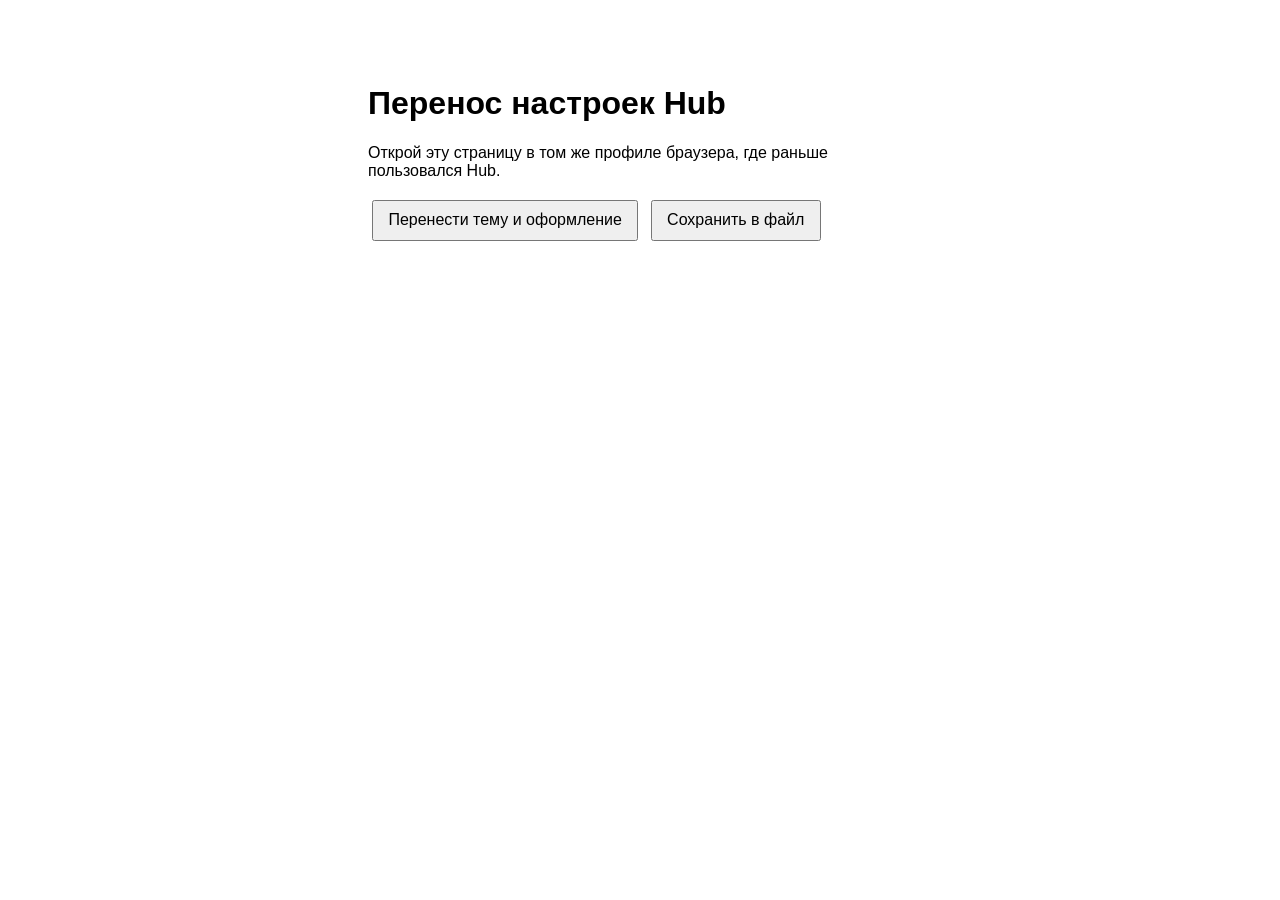
==== commit fa2fd675: "Release Hub 1.5.0 with native glass interface" ====
--- a/web/transfer.html
+++ b/web/transfer.html
@@ -4,7 +4,12 @@
 <meta charset="utf-8">
 <meta name="viewport" content="width=device-width, initial-scale=1">
 <title>Перенос настроек Hub</title>
-<link rel="stylesheet" href="style.css">
+<style>
+  :root { font-family: "Segoe UI", sans-serif; color-scheme: light dark; }
+  main { max-width: 34rem; margin: 3rem auto; padding: 1rem; }
+  button { font: inherit; padding: .6rem .9rem; margin: .25rem; cursor: pointer; }
+  button:focus-visible { outline: 2px solid #389b83; outline-offset: 3px; }
+</style>
 </head>
 <body>
 <main class="transfer card">
